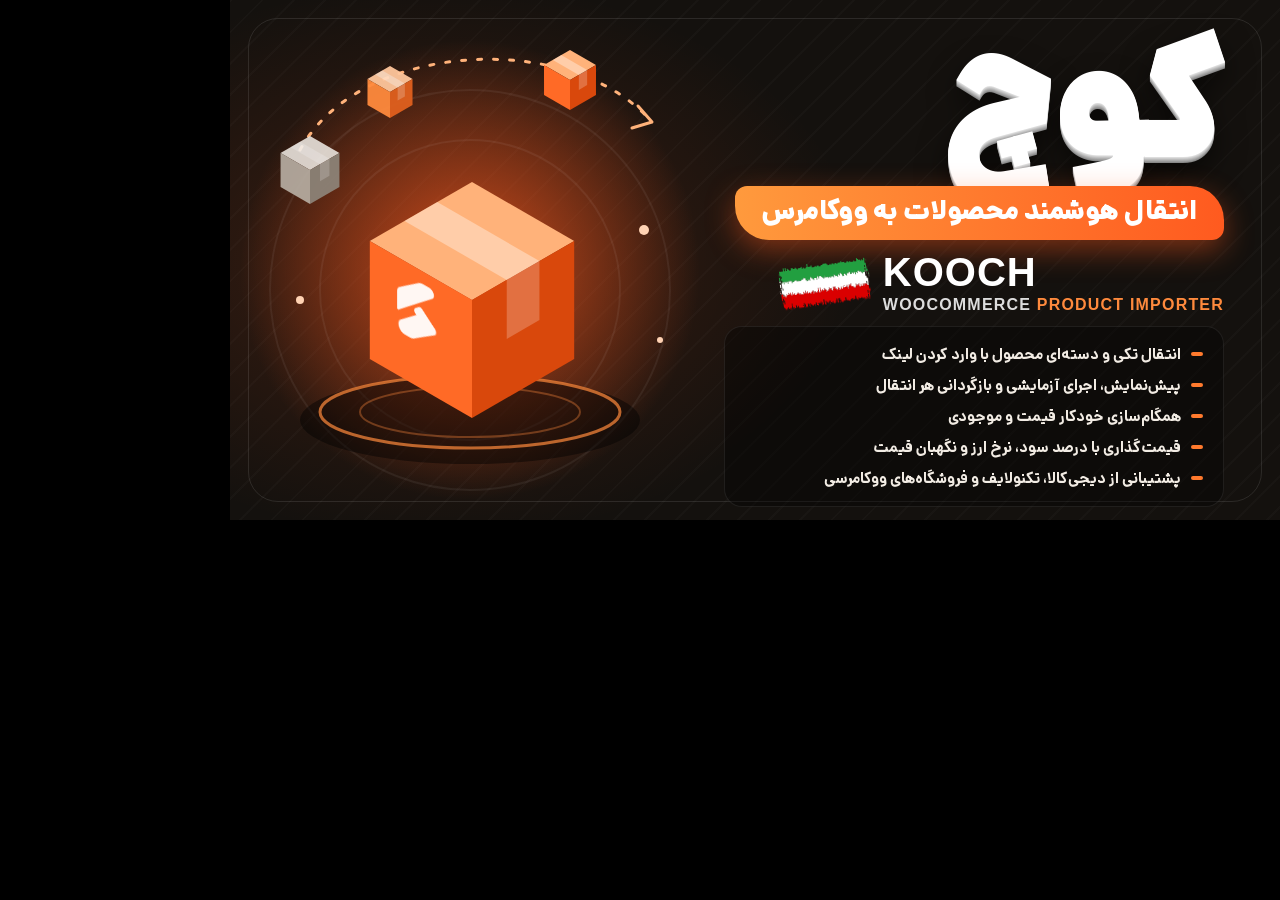
==== kooch-showcase/cover.html @ 6b42972b "Kooch cover and square thumbnail rebuilt to RTL marketplace sample layout Co-Authored-By: Claude Opu" ====
<!doctype html><html lang="fa" dir="rtl"><head><meta charset="utf-8"><title>کوچ | کاور</title><style>
@font-face{font-family:Dana;src:url(DanaVF.ttf);font-weight:100 1000}
*{box-sizing:border-box;margin:0;padding:0}
body{background:#000;font-family:Dana,Tahoma,sans-serif}
.c{width:1050px;height:520px;position:relative;overflow:hidden;background:
 radial-gradient(600px 400px at 20% 50%,rgba(255,90,31,.18),transparent 70%),
 repeating-linear-gradient(135deg,rgba(255,255,255,.018) 0 2px,transparent 2px 22px),#14110e}
.frame{position:absolute;inset:18px;border:1.5px solid rgba(255,255,255,.10);border-radius:30px}
.vec{position:absolute;left:10px;top:0;width:480px;height:520px}
.r{position:absolute;right:56px;top:36px;width:500px;text-align:right}
h1{font-size:150px;font-weight:950;line-height:1.05;color:#fff;letter-spacing:-3px;text-shadow:0 1px 0 #ddd,0 2px 0 #ccc,0 3px 0 #bbb,0 4px 0 #aaa,0 5px 0 #999,0 6px 0 #888,0 16px 30px rgba(0,0,0,.6)}
.ban{display:inline-block;margin-top:-8px;background:linear-gradient(90deg,#ff9a3d,#ff5a1f);color:#fff;font-weight:900;font-size:27px;padding:6px 26px 9px;border-radius:12px 34px 12px 34px;box-shadow:0 10px 30px rgba(255,90,31,.45)}
.en{display:flex;align-items:center;justify-content:flex-end;gap:12px;margin-top:12px;direction:ltr}
.en .t{text-align:left}
.en b{display:block;font-family:Arial Black,Arial,sans-serif;font-size:40px;font-weight:900;color:#fff;letter-spacing:1px;line-height:1}
.en small{display:block;font-family:Arial,sans-serif;font-size:16px;font-weight:700;color:#ddd;letter-spacing:1.2px;margin-top:4px}
.en small em{font-style:normal;color:#ff8a3d}
.flag{width:96px;height:56px}
ul{list-style:none;margin-top:12px;background:rgba(0,0,0,.35);border:1px solid rgba(255,255,255,.08);border-radius:18px;padding:12px 20px}
li{color:#f2ece4;font-size:15.5px;font-weight:700;line-height:2;display:flex;align-items:center;gap:10px}
li::before{content:"";width:12px;height:4px;border-radius:2px;background:#ff7a2d;flex:none}
</style></head><body><div class="c"><div class="frame"></div><svg class="vec" viewBox="0 0 480 520" xmlns="http://www.w3.org/2000/svg">
<defs><radialGradient id="gl"><stop offset="0" stop-color="#ff5a1f" stop-opacity=".75"/><stop offset="1" stop-color="#ff5a1f" stop-opacity="0"/></radialGradient></defs>
<circle cx="230" cy="270" r="230" fill="url(#gl)"/>
<circle cx="230" cy="290" r="200" fill="none" stroke="#fff" stroke-opacity=".06" stroke-width="2"/>
<circle cx="230" cy="290" r="150" fill="none" stroke="#fff" stroke-opacity=".06" stroke-width="2"/>
<ellipse cx="230" cy="420" rx="170" ry="44" fill="#000" fill-opacity=".45"/>
<ellipse cx="230" cy="412" rx="150" ry="36" fill="none" stroke="#ff8a3d" stroke-opacity=".7" stroke-width="3"/>
<ellipse cx="230" cy="412" rx="110" ry="25" fill="none" stroke="#ff8a3d" stroke-opacity=".35" stroke-width="2"/>
<path d="M60 150 C 120 40, 330 30, 410 120" fill="none" stroke="#ffb27a" stroke-width="3" stroke-dasharray="4 12" stroke-linecap="round"/>
<path d="M398 106 l14 16 l-20 6" fill="none" stroke="#ffb27a" stroke-width="3" stroke-linecap="round" stroke-linejoin="round"/>
<g opacity="0.9"><polygon points="70,136 99.444,153.0 70,170 40.556,153.0" fill="#e9e3dc"/><polygon points="40.556,153.0 70,170 70,204 40.556,187.0" fill="#b9b0a5"/><polygon points="70,170 99.444,153.0 99.444,187.0 70,204" fill="#8f877c"/><polygon points="50.566959999999995,147.22 80.01096,164.22 89.43303999999999,158.78 59.98904,141.78" fill="#fff" fill-opacity=".35"/><polygon points="80.01096,164.22 89.43303999999999,158.78 89.43303999999999,175.78 80.01096,181.22" fill="#fff" fill-opacity=".22"/></g>
<g opacity="0.95"><polygon points="150,66 172.516,79.0 150,92 127.48400000000001,79.0" fill="#ffc69c"/><polygon points="127.48400000000001,79.0 150,92 150,118 127.48400000000001,105.0" fill="#ff8a3d"/><polygon points="150,92 172.516,79.0 172.516,105.0 150,118" fill="#e0601e"/><polygon points="135.13943999999998,74.58 157.65544,87.58 164.86056000000002,83.42 142.34456,70.42" fill="#fff" fill-opacity=".35"/><polygon points="157.65544,87.58 164.86056000000002,83.42 164.86056000000002,96.42 157.65544,100.58" fill="#fff" fill-opacity=".22"/></g>
<g opacity="1"><polygon points="330,50 355.98,65.0 330,80 304.02,65.0" fill="#ffb27a"/><polygon points="304.02,65.0 330,80 330,110 304.02,95.0" fill="#ff6a26"/><polygon points="330,80 355.98,65.0 355.98,95.0 330,110" fill="#d9480c"/><polygon points="312.8532,59.9 338.83320000000003,74.9 347.1468,70.1 321.16679999999997,55.1" fill="#fff" fill-opacity=".35"/><polygon points="338.83320000000003,74.9 347.1468,70.1 347.1468,85.1 338.83320000000003,89.9" fill="#fff" fill-opacity=".22"/></g>
<g opacity="1"><polygon points="232,182 334.188,241.0 232,300 129.812,241.0" fill="#ffb27a"/><polygon points="129.812,241.0 232,300 232,418 129.812,359.0" fill="#ff6a26"/><polygon points="232,300 334.188,241.0 334.188,359.0 232,418" fill="#d9480c"/><polygon points="164.55592000000001,220.94 266.74392,279.94 299.44408,261.06 197.25608,202.06" fill="#fff" fill-opacity=".35"/><polygon points="266.74392,279.94 299.44408,261.06 299.44408,320.06 266.74392,338.94" fill="#fff" fill-opacity=".22"/><image href="kooch-icon.png" width="63.35656" height="63.35656" transform="matrix(0.866,0.5,0,1,149.22771999999998,263.42)" style="filter:brightness(0) invert(1)" opacity=".95"/></g>
<circle cx="404" cy="230" r="5" fill="#ffd2b3"/><circle cx="60" cy="300" r="4" fill="#ffd2b3"/><circle cx="420" cy="340" r="3" fill="#ffd2b3"/>
</svg>
<div class="r"><h1>کوچ</h1><div class="ban">انتقال هوشمند محصولات به ووکامرس</div>
<div class="en"><svg class="flag" viewBox="0 0 120 70"><defs><filter id="r"><feTurbulence baseFrequency=".9 .08" numOctaves="2" seed="3"/><feDisplacementMap in="SourceGraphic" scale="9"/></filter></defs>
<g filter="url(#r)" transform="rotate(-8 60 35)"><rect x="6" y="10" width="108" height="16" fill="#239f40"/><rect x="6" y="26" width="108" height="16" fill="#fff"/><rect x="6" y="42" width="108" height="16" fill="#da0000"/></g>
</svg><div class="t"><b>KOOCH</b><small>WOOCOMMERCE <em>PRODUCT IMPORTER</em></small></div></div>
<ul><li>انتقال تکی و دسته‌ای محصول با وارد کردن لینک</li><li>پیش‌نمایش، اجرای آزمایشی و بازگردانی هر انتقال</li><li>همگام‌سازی خودکار قیمت و موجودی</li><li>قیمت‌گذاری با درصد سود، نرخ ارز و نگهبان قیمت</li><li>پشتیبانی از دیجی‌کالا، تکنولایف و فروشگاه‌های ووکامرسی</li></ul></div></div></body></html>
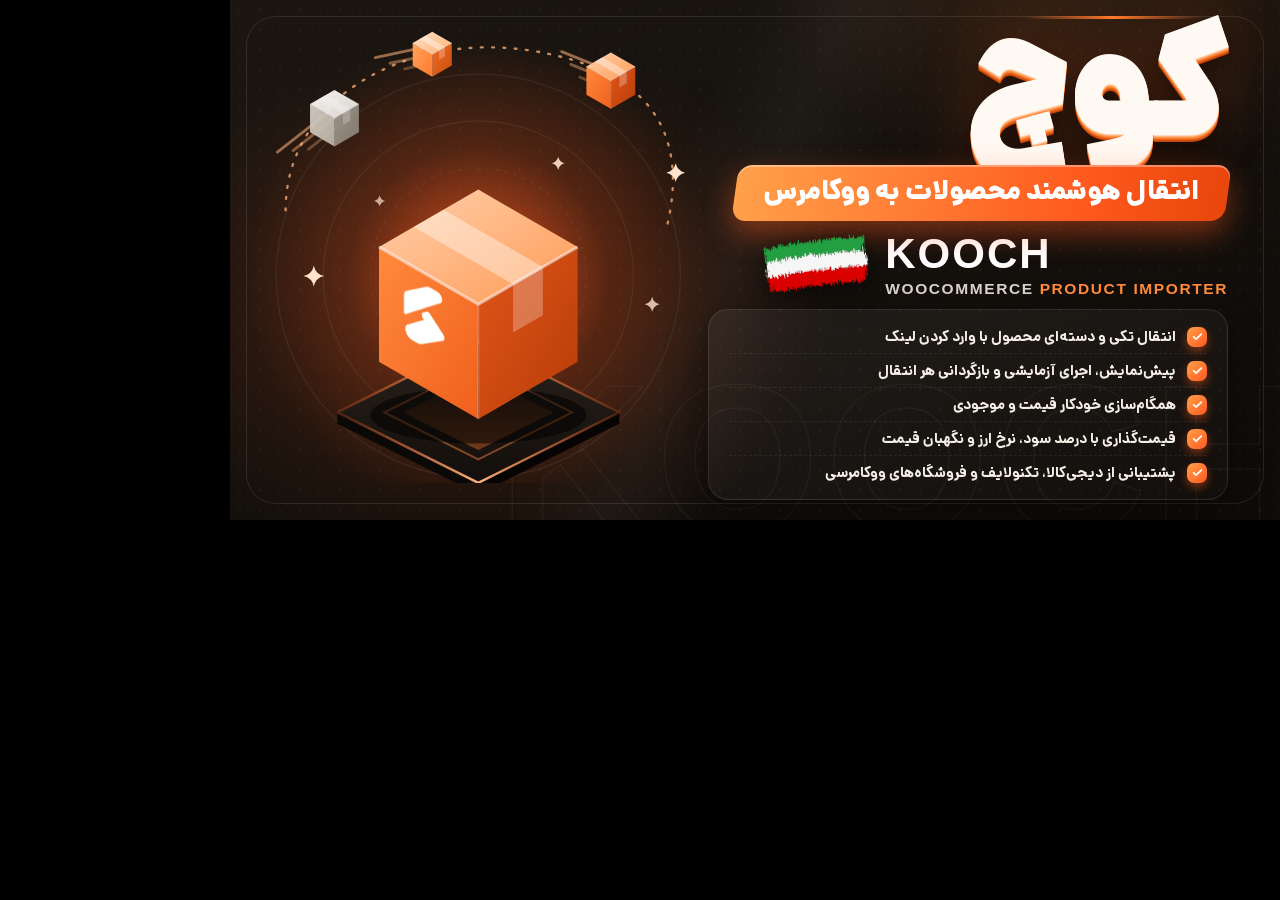
==== commit 01440235: "Kooch cover: richer vector scene, 3D title, refined banner, flag and feature list Co-Authored-By: Cl" ====
--- a/kooch-showcase/cover.html
+++ b/kooch-showcase/cover.html
@@ -3,40 +3,58 @@
 *{box-sizing:border-box;margin:0;padding:0}
 body{background:#000;font-family:Dana,Tahoma,sans-serif}
 .c{width:1050px;height:520px;position:relative;overflow:hidden;background:
- radial-gradient(600px 400px at 20% 50%,rgba(255,90,31,.18),transparent 70%),
- repeating-linear-gradient(135deg,rgba(255,255,255,.018) 0 2px,transparent 2px 22px),#14110e}
-.frame{position:absolute;inset:18px;border:1.5px solid rgba(255,255,255,.10);border-radius:30px}
-.vec{position:absolute;left:10px;top:0;width:480px;height:520px}
-.r{position:absolute;right:56px;top:36px;width:500px;text-align:right}
-h1{font-size:150px;font-weight:950;line-height:1.05;color:#fff;letter-spacing:-3px;text-shadow:0 1px 0 #ddd,0 2px 0 #ccc,0 3px 0 #bbb,0 4px 0 #aaa,0 5px 0 #999,0 6px 0 #888,0 16px 30px rgba(0,0,0,.6)}
-.ban{display:inline-block;margin-top:-8px;background:linear-gradient(90deg,#ff9a3d,#ff5a1f);color:#fff;font-weight:900;font-size:27px;padding:6px 26px 9px;border-radius:12px 34px 12px 34px;box-shadow:0 10px 30px rgba(255,90,31,.45)}
-.en{display:flex;align-items:center;justify-content:flex-end;gap:12px;margin-top:12px;direction:ltr}
+ radial-gradient(520px 380px at 23% 58%,rgba(255,90,31,.20),transparent 70%),
+ radial-gradient(420px 260px at 80% 0,rgba(255,138,61,.12),transparent 70%),
+ linear-gradient(115deg,transparent 40%,rgba(255,255,255,.035) 48%,transparent 56%),
+ radial-gradient(rgba(255,255,255,.05) 1px,transparent 1.3px) 0 0/20px 20px,
+ linear-gradient(160deg,#1b1611,#0e0b08)}
+.wm{position:absolute;right:-30px;bottom:-60px;font-family:Arial Black,Arial,sans-serif;font-size:210px;font-weight:900;color:transparent;-webkit-text-stroke:1.5px rgba(255,255,255,.045);letter-spacing:6px}
+.frame{position:absolute;inset:16px;border:1.5px solid rgba(255,255,255,.10);border-radius:30px}
+.frame::before{content:"";position:absolute;right:60px;top:-1.5px;width:180px;height:3px;border-radius:3px;background:linear-gradient(90deg,transparent,#ff7a2d,transparent)}
+.vec{position:absolute;left:18px;top:-6px;width:470px;height:489px}
+.r{position:absolute;right:52px;top:22px;width:520px;text-align:right}
+h1{font-size:140px;font-weight:950;line-height:1.05;color:#fff9f3;letter-spacing:-3px;text-shadow:0 1px 0 #ffd9bf,0 2px 0 #ffb27a,0 3px 0 #ff9548,0 4px 0 #f97a30,0 5px 0 #e8621c,0 6px 0 #d4500f,0 7px 0 #bd440a,0 18px 34px rgba(0,0,0,.65),0 0 60px rgba(255,90,31,.25)}
+.ban{position:relative;display:inline-block;margin-top:-4px;background:linear-gradient(90deg,#ffa04a,#ff5a1f 70%,#e8460c);color:#fff;font-weight:900;font-size:27px;padding:7px 28px 10px;border-radius:14px;transform:skewX(-8deg);box-shadow:0 12px 30px rgba(255,90,31,.45),inset 0 2px 0 rgba(255,255,255,.35)}
+.ban span{display:inline-block;transform:skewX(8deg)}
+.en{display:flex;align-items:center;justify-content:flex-end;gap:10px;margin-top:10px;direction:ltr}
 .en .t{text-align:left}
-.en b{display:block;font-family:Arial Black,Arial,sans-serif;font-size:40px;font-weight:900;color:#fff;letter-spacing:1px;line-height:1}
-.en small{display:block;font-family:Arial,sans-serif;font-size:16px;font-weight:700;color:#ddd;letter-spacing:1.2px;margin-top:4px}
+.en b{display:block;font-family:Arial Black,Arial,sans-serif;font-size:42px;font-weight:900;color:#fff;letter-spacing:2px;line-height:1}
+.en small{display:block;font-family:Arial,sans-serif;font-size:15.5px;font-weight:700;color:#d9d2c9;letter-spacing:1.6px;margin-top:5px}
 .en small em{font-style:normal;color:#ff8a3d}
-.flag{width:96px;height:56px}
-ul{list-style:none;margin-top:12px;background:rgba(0,0,0,.35);border:1px solid rgba(255,255,255,.08);border-radius:18px;padding:12px 20px}
-li{color:#f2ece4;font-size:15.5px;font-weight:700;line-height:2;display:flex;align-items:center;gap:10px}
-li::before{content:"";width:12px;height:4px;border-radius:2px;background:#ff7a2d;flex:none}
-</style></head><body><div class="c"><div class="frame"></div><svg class="vec" viewBox="0 0 480 520" xmlns="http://www.w3.org/2000/svg">
-<defs><radialGradient id="gl"><stop offset="0" stop-color="#ff5a1f" stop-opacity=".75"/><stop offset="1" stop-color="#ff5a1f" stop-opacity="0"/></radialGradient></defs>
-<circle cx="230" cy="270" r="230" fill="url(#gl)"/>
-<circle cx="230" cy="290" r="200" fill="none" stroke="#fff" stroke-opacity=".06" stroke-width="2"/>
-<circle cx="230" cy="290" r="150" fill="none" stroke="#fff" stroke-opacity=".06" stroke-width="2"/>
-<ellipse cx="230" cy="420" rx="170" ry="44" fill="#000" fill-opacity=".45"/>
-<ellipse cx="230" cy="412" rx="150" ry="36" fill="none" stroke="#ff8a3d" stroke-opacity=".7" stroke-width="3"/>
-<ellipse cx="230" cy="412" rx="110" ry="25" fill="none" stroke="#ff8a3d" stroke-opacity=".35" stroke-width="2"/>
-<path d="M60 150 C 120 40, 330 30, 410 120" fill="none" stroke="#ffb27a" stroke-width="3" stroke-dasharray="4 12" stroke-linecap="round"/>
-<path d="M398 106 l14 16 l-20 6" fill="none" stroke="#ffb27a" stroke-width="3" stroke-linecap="round" stroke-linejoin="round"/>
-<g opacity="0.9"><polygon points="70,136 99.444,153.0 70,170 40.556,153.0" fill="#e9e3dc"/><polygon points="40.556,153.0 70,170 70,204 40.556,187.0" fill="#b9b0a5"/><polygon points="70,170 99.444,153.0 99.444,187.0 70,204" fill="#8f877c"/><polygon points="50.566959999999995,147.22 80.01096,164.22 89.43303999999999,158.78 59.98904,141.78" fill="#fff" fill-opacity=".35"/><polygon points="80.01096,164.22 89.43303999999999,158.78 89.43303999999999,175.78 80.01096,181.22" fill="#fff" fill-opacity=".22"/></g>
-<g opacity="0.95"><polygon points="150,66 172.516,79.0 150,92 127.48400000000001,79.0" fill="#ffc69c"/><polygon points="127.48400000000001,79.0 150,92 150,118 127.48400000000001,105.0" fill="#ff8a3d"/><polygon points="150,92 172.516,79.0 172.516,105.0 150,118" fill="#e0601e"/><polygon points="135.13943999999998,74.58 157.65544,87.58 164.86056000000002,83.42 142.34456,70.42" fill="#fff" fill-opacity=".35"/><polygon points="157.65544,87.58 164.86056000000002,83.42 164.86056000000002,96.42 157.65544,100.58" fill="#fff" fill-opacity=".22"/></g>
-<g opacity="1"><polygon points="330,50 355.98,65.0 330,80 304.02,65.0" fill="#ffb27a"/><polygon points="304.02,65.0 330,80 330,110 304.02,95.0" fill="#ff6a26"/><polygon points="330,80 355.98,65.0 355.98,95.0 330,110" fill="#d9480c"/><polygon points="312.8532,59.9 338.83320000000003,74.9 347.1468,70.1 321.16679999999997,55.1" fill="#fff" fill-opacity=".35"/><polygon points="338.83320000000003,74.9 347.1468,70.1 347.1468,85.1 338.83320000000003,89.9" fill="#fff" fill-opacity=".22"/></g>
-<g opacity="1"><polygon points="232,182 334.188,241.0 232,300 129.812,241.0" fill="#ffb27a"/><polygon points="129.812,241.0 232,300 232,418 129.812,359.0" fill="#ff6a26"/><polygon points="232,300 334.188,241.0 334.188,359.0 232,418" fill="#d9480c"/><polygon points="164.55592000000001,220.94 266.74392,279.94 299.44408,261.06 197.25608,202.06" fill="#fff" fill-opacity=".35"/><polygon points="266.74392,279.94 299.44408,261.06 299.44408,320.06 266.74392,338.94" fill="#fff" fill-opacity=".22"/><image href="kooch-icon.png" width="63.35656" height="63.35656" transform="matrix(0.866,0.5,0,1,149.22771999999998,263.42)" style="filter:brightness(0) invert(1)" opacity=".95"/></g>
-<circle cx="404" cy="230" r="5" fill="#ffd2b3"/><circle cx="60" cy="300" r="4" fill="#ffd2b3"/><circle cx="420" cy="340" r="3" fill="#ffd2b3"/>
+.flag{width:118px;height:68px;filter:drop-shadow(0 6px 10px rgba(0,0,0,.5))}
+ul{list-style:none;margin-top:10px;background:linear-gradient(160deg,rgba(255,255,255,.06),rgba(255,255,255,.015));border:1px solid rgba(255,255,255,.10);border-radius:20px;padding:10px 20px;box-shadow:0 16px 40px rgba(0,0,0,.35)}
+li{color:#f4eee6;font-size:15px;font-weight:700;line-height:1;display:flex;align-items:center;gap:11px;padding:6.5px 0;border-bottom:1px dashed rgba(255,255,255,.07)}
+li:last-child{border:0}
+li i{width:20px;height:20px;border-radius:7px;background:linear-gradient(135deg,#ffa04a,#ff5a1f);display:grid;place-items:center;flex:none;box-shadow:0 4px 10px rgba(255,90,31,.45)}
+li i svg{width:13px;height:13px}
+</style></head><body><div class="c"><div class="wm">KOOCH</div><div class="frame"></div><svg class="vec" viewBox="0 0 500 520" xmlns="http://www.w3.org/2000/svg">
+<defs>
+<filter id="white"><feFlood flood-color="#fff"/><feComposite in2="SourceAlpha" operator="in"/></filter>
+<radialGradient id="gl"><stop offset="0" stop-color="#ff5a1f" stop-opacity=".8"/><stop offset=".55" stop-color="#ff5a1f" stop-opacity=".18"/><stop offset="1" stop-color="#ff5a1f" stop-opacity="0"/></radialGradient>
+<linearGradient id="plat" x1="0" y1="0" x2="0" y2="1"><stop offset="0" stop-color="#2a221b"/><stop offset="1" stop-color="#120e0b"/></linearGradient>
+<linearGradient id="edge" x1="0" y1="0" x2="1" y2="0"><stop offset="0" stop-color="#ff5a1f" stop-opacity=".2"/><stop offset=".5" stop-color="#ffb27a"/><stop offset="1" stop-color="#ff5a1f" stop-opacity=".2"/></linearGradient>
+<linearGradient id="beam" x1="0" y1="1" x2="0" y2="0"><stop offset="0" stop-color="#ff7a2d" stop-opacity=".55"/><stop offset="1" stop-color="#ff7a2d" stop-opacity="0"/></linearGradient>
+</defs>
+<circle cx="245" cy="300" r="250" fill="url(#gl)"/>
+<g fill="none" stroke="#fff" stroke-opacity=".06" stroke-width="1.5"><circle cx="245" cy="300" r="215"/><circle cx="245" cy="300" r="165"/><circle cx="245" cy="300" r="115" stroke-dasharray="3 7"/></g>
+<!-- platform -->
+<polygon points="245,370 395,445 245,520 95,445" fill="url(#plat)"/>
+<polygon points="95,445 245,520 245,532 95,457" fill="#0b0907"/><polygon points="245,520 395,445 395,457 245,532" fill="#070504"/>
+<polyline points="95,445 245,370 395,445 245,520 95,445" fill="none" stroke="url(#edge)" stroke-width="2.5"/>
+<polygon points="245,395 345,445 245,495 145,445" fill="none" stroke="#ff8a3d" stroke-opacity=".45" stroke-width="2"/>
+<polygon points="165,445 245,405 325,445 245,485" fill="url(#beam)" opacity=".7"/>
+<!-- route -->
+<path d="M40 230 C 40 110, 170 40, 300 60 S 470 150, 445 250" fill="none" stroke="#ffb27a" stroke-opacity=".75" stroke-width="2.5" stroke-dasharray="2 10" stroke-linecap="round"/>
+<line x1="92" y1="123" x2="22" y2="123" stroke="#ffb27a" stroke-opacity="0.55" stroke-width="3" stroke-linecap="round" transform="rotate(-38 92 132)"/><line x1="92" y1="132" x2="36" y2="132" stroke="#ffb27a" stroke-opacity="0.43000000000000005" stroke-width="3" stroke-linecap="round" transform="rotate(-38 92 132)"/><line x1="92" y1="141" x2="50" y2="141" stroke="#ffb27a" stroke-opacity="0.31000000000000005" stroke-width="3" stroke-linecap="round" transform="rotate(-38 92 132)"/><defs><linearGradient id="t1" x1="0" y1="0" x2="1" y2="1"><stop offset="0" stop-color="#ffffff"/><stop offset="1" stop-color="#e2ddd6"/></linearGradient><linearGradient id="l1" x1="0" y1="0" x2="1" y2="1"><stop offset="0" stop-color="#d6cfc6"/><stop offset="1" stop-color="#b9b0a5"/></linearGradient><linearGradient id="r1" x1="0" y1="0" x2="1" y2="1"><stop offset="0" stop-color="#a39a8e"/><stop offset="1" stop-color="#857c71"/></linearGradient></defs><g opacity="0.95"><polygon points="92,102 117.98,117.0 92,132 66.02,117.0" fill="url(#t1)"/><polygon points="66.02,117.0 92,132 92,162 66.02,147.0" fill="url(#l1)"/><polygon points="92,132 117.98,117.0 117.98,147.0 92,162" fill="url(#r1)"/><polyline points="66.02,117.0 92,132 117.98,117.0" fill="none" stroke="#fff" stroke-opacity=".55" stroke-width="1"/><line x1="92" y1="132" x2="92" y2="162" stroke="#fff" stroke-opacity=".18" stroke-width="1"/><polygon points="75.113,111.75 101.09299999999999,126.75 108.887,122.25 82.90700000000001,107.25" fill="#fff" fill-opacity=".38"/><polygon points="101.09299999999999,126.75 108.887,122.25 108.887,134.85 101.09299999999999,139.35" fill="#fff" fill-opacity=".25"/></g>
+<line x1="196" y1="55" x2="136" y2="55" stroke="#ffb27a" stroke-opacity="0.55" stroke-width="3" stroke-linecap="round" transform="rotate(-12 196 64)"/><line x1="196" y1="64" x2="150" y2="64" stroke="#ffb27a" stroke-opacity="0.43000000000000005" stroke-width="3" stroke-linecap="round" transform="rotate(-12 196 64)"/><line x1="196" y1="73" x2="164" y2="73" stroke="#ffb27a" stroke-opacity="0.31000000000000005" stroke-width="3" stroke-linecap="round" transform="rotate(-12 196 64)"/><defs><linearGradient id="t2" x1="0" y1="0" x2="1" y2="1"><stop offset="0" stop-color="#ffe0c2"/><stop offset="1" stop-color="#ffb47a"/></linearGradient><linearGradient id="l2" x1="0" y1="0" x2="1" y2="1"><stop offset="0" stop-color="#ffa35a"/><stop offset="1" stop-color="#ff7a2d"/></linearGradient><linearGradient id="r2" x1="0" y1="0" x2="1" y2="1"><stop offset="0" stop-color="#f06a22"/><stop offset="1" stop-color="#c9500f"/></linearGradient></defs><g opacity="1"><polygon points="196,40 216.784,52.0 196,64 175.216,52.0" fill="url(#t2)"/><polygon points="175.216,52.0 196,64 196,88 175.216,76.0" fill="url(#l2)"/><polygon points="196,64 216.784,52.0 216.784,76.0 196,88" fill="url(#r2)"/><polyline points="175.216,52.0 196,64 216.784,52.0" fill="none" stroke="#fff" stroke-opacity=".55" stroke-width="1"/><line x1="196" y1="64" x2="196" y2="88" stroke="#fff" stroke-opacity=".18" stroke-width="1"/><polygon points="182.4904,47.8 203.27439999999999,59.8 209.5096,56.2 188.72560000000001,44.2" fill="#fff" fill-opacity=".38"/><polygon points="203.27439999999999,59.8 209.5096,56.2 209.5096,66.28 203.27439999999999,69.88" fill="#fff" fill-opacity=".25"/></g>
+<line x1="386" y1="83" x2="326" y2="83" stroke="#ffb27a" stroke-opacity="0.55" stroke-width="3" stroke-linecap="round" transform="rotate(22 386 92)"/><line x1="386" y1="92" x2="340" y2="92" stroke="#ffb27a" stroke-opacity="0.43000000000000005" stroke-width="3" stroke-linecap="round" transform="rotate(22 386 92)"/><line x1="386" y1="101" x2="354" y2="101" stroke="#ffb27a" stroke-opacity="0.31000000000000005" stroke-width="3" stroke-linecap="round" transform="rotate(22 386 92)"/><defs><linearGradient id="t3" x1="0" y1="0" x2="1" y2="1"><stop offset="0" stop-color="#ffd1ad"/><stop offset="1" stop-color="#ff9a55"/></linearGradient><linearGradient id="l3" x1="0" y1="0" x2="1" y2="1"><stop offset="0" stop-color="#ff8a3d"/><stop offset="1" stop-color="#f0601c"/></linearGradient><linearGradient id="r3" x1="0" y1="0" x2="1" y2="1"><stop offset="0" stop-color="#e0561a"/><stop offset="1" stop-color="#b83c08"/></linearGradient></defs><g opacity="1"><polygon points="386,62 411.98,77.0 386,92 360.02,77.0" fill="url(#t3)"/><polygon points="360.02,77.0 386,92 386,122 360.02,107.0" fill="url(#l3)"/><polygon points="386,92 411.98,77.0 411.98,107.0 386,122" fill="url(#r3)"/><polyline points="360.02,77.0 386,92 411.98,77.0" fill="none" stroke="#fff" stroke-opacity=".55" stroke-width="1"/><line x1="386" y1="92" x2="386" y2="122" stroke="#fff" stroke-opacity=".18" stroke-width="1"/><polygon points="369.113,71.75 395.093,86.75 402.887,82.25 376.907,67.25" fill="#fff" fill-opacity=".38"/><polygon points="395.093,86.75 402.887,82.25 402.887,94.85 395.093,99.35" fill="#fff" fill-opacity=".25"/></g>
+<!-- main box shadow -->
+<ellipse cx="245" cy="448" rx="115" ry="30" fill="#000" fill-opacity=".55"/>
+<defs><linearGradient id="t4" x1="0" y1="0" x2="1" y2="1"><stop offset="0" stop-color="#ffd1ad"/><stop offset="1" stop-color="#ff9a55"/></linearGradient><linearGradient id="l4" x1="0" y1="0" x2="1" y2="1"><stop offset="0" stop-color="#ff8a3d"/><stop offset="1" stop-color="#f0601c"/></linearGradient><linearGradient id="r4" x1="0" y1="0" x2="1" y2="1"><stop offset="0" stop-color="#e0561a"/><stop offset="1" stop-color="#b83c08"/></linearGradient></defs><g opacity="1"><polygon points="245,208 350.652,269.0 245,330 139.348,269.0" fill="url(#t4)"/><polygon points="139.348,269.0 245,330 245,452 139.348,391.0" fill="url(#l4)"/><polygon points="245,330 350.652,269.0 350.652,391.0 245,452" fill="url(#r4)"/><polyline points="139.348,269.0 245,330 350.652,269.0" fill="none" stroke="#fff" stroke-opacity=".55" stroke-width="3.05"/><line x1="245" y1="330" x2="245" y2="452" stroke="#fff" stroke-opacity=".18" stroke-width="2.44"/><polygon points="176.3262,247.65 281.9782,308.65 313.6738,290.35 208.0218,229.35" fill="#fff" fill-opacity=".38"/><polygon points="281.9782,308.65 313.6738,290.35 313.6738,341.59000000000003 281.9782,359.89" fill="#fff" fill-opacity=".25"/><g transform="matrix(0.866,0.5,0,1,157.30884,289.74)"><image href="kooch-icon.png" width="69.73032" height="69.73032" filter="url(#white)"/></g></g>
+<path d="M70 289 Q71.98 298.02 81 300 Q71.98 301.98 70 311 Q68.02 301.98 59 300 Q68.02 298.02 70 289Z" fill="#ffe3cc" opacity="1"/><path d="M430 322 Q431.44 328.56 438 330 Q431.44 331.44 430 338 Q428.56 331.44 422 330 Q428.56 328.56 430 322Z" fill="#ffe3cc" opacity="0.8"/><path d="M330 173 Q331.26 178.74 337 180 Q331.26 181.26 330 187 Q328.74 181.26 323 180 Q328.74 178.74 330 173Z" fill="#ffe3cc" opacity="0.9"/><path d="M140 214 Q141.08 218.92 146 220 Q141.08 221.08 140 226 Q138.92 221.08 134 220 Q138.92 218.92 140 214Z" fill="#ffe3cc" opacity="0.7"/><path d="M455 180 Q456.8 188.2 465 190 Q456.8 191.8 455 200 Q453.2 191.8 445 190 Q453.2 188.2 455 180Z" fill="#ffe3cc" opacity="1"/>
 </svg>
-<div class="r"><h1>کوچ</h1><div class="ban">انتقال هوشمند محصولات به ووکامرس</div>
-<div class="en"><svg class="flag" viewBox="0 0 120 70"><defs><filter id="r"><feTurbulence baseFrequency=".9 .08" numOctaves="2" seed="3"/><feDisplacementMap in="SourceGraphic" scale="9"/></filter></defs>
-<g filter="url(#r)" transform="rotate(-8 60 35)"><rect x="6" y="10" width="108" height="16" fill="#239f40"/><rect x="6" y="26" width="108" height="16" fill="#fff"/><rect x="6" y="42" width="108" height="16" fill="#da0000"/></g>
-</svg><div class="t"><b>KOOCH</b><small>WOOCOMMERCE <em>PRODUCT IMPORTER</em></small></div></div>
-<ul><li>انتقال تکی و دسته‌ای محصول با وارد کردن لینک</li><li>پیش‌نمایش، اجرای آزمایشی و بازگردانی هر انتقال</li><li>همگام‌سازی خودکار قیمت و موجودی</li><li>قیمت‌گذاری با درصد سود، نرخ ارز و نگهبان قیمت</li><li>پشتیبانی از دیجی‌کالا، تکنولایف و فروشگاه‌های ووکامرسی</li></ul></div></div></body></html>+<div class="r"><h1>کوچ</h1><div class="ban"><span>انتقال هوشمند محصولات به ووکامرس</span></div>
+<div class="en"><svg class="flag" viewBox="0 0 140 80"><defs>
+<filter id="br" x="-10%" y="-20%" width="120%" height="140%"><feTurbulence type="fractalNoise" baseFrequency="1.2 .06" numOctaves="3" seed="7" result="n"/><feDisplacementMap in="SourceGraphic" in2="n" scale="12" xChannelSelector="R" yChannelSelector="G"/></filter></defs>
+<g filter="url(#br)" transform="rotate(-7 70 40)"><path d="M10 14 Q70 8 130 14 L128 30 Q70 26 12 30Z" fill="#239f40"/><path d="M12 30 Q70 26 128 30 L130 48 Q70 44 10 48Z" fill="#f6f6f6"/><path d="M10 48 Q70 44 130 48 L126 66 Q70 62 14 66Z" fill="#da0000"/></g></svg><div class="t"><b>KOOCH</b><small>WOOCOMMERCE <em>PRODUCT IMPORTER</em></small></div></div>
+<ul><li><i><svg viewBox="0 0 24 24"><path d="M5 12.5l4.5 4.5L19 7.5" fill="none" stroke="#fff" stroke-width="3.2" stroke-linecap="round" stroke-linejoin="round"/></svg></i>انتقال تکی و دسته‌ای محصول با وارد کردن لینک</li><li><i><svg viewBox="0 0 24 24"><path d="M5 12.5l4.5 4.5L19 7.5" fill="none" stroke="#fff" stroke-width="3.2" stroke-linecap="round" stroke-linejoin="round"/></svg></i>پیش‌نمایش، اجرای آزمایشی و بازگردانی هر انتقال</li><li><i><svg viewBox="0 0 24 24"><path d="M5 12.5l4.5 4.5L19 7.5" fill="none" stroke="#fff" stroke-width="3.2" stroke-linecap="round" stroke-linejoin="round"/></svg></i>همگام‌سازی خودکار قیمت و موجودی</li><li><i><svg viewBox="0 0 24 24"><path d="M5 12.5l4.5 4.5L19 7.5" fill="none" stroke="#fff" stroke-width="3.2" stroke-linecap="round" stroke-linejoin="round"/></svg></i>قیمت‌گذاری با درصد سود، نرخ ارز و نگهبان قیمت</li><li><i><svg viewBox="0 0 24 24"><path d="M5 12.5l4.5 4.5L19 7.5" fill="none" stroke="#fff" stroke-width="3.2" stroke-linecap="round" stroke-linejoin="round"/></svg></i>پشتیبانی از دیجی‌کالا، تکنولایف و فروشگاه‌های ووکامرسی</li></ul></div></div></body></html>
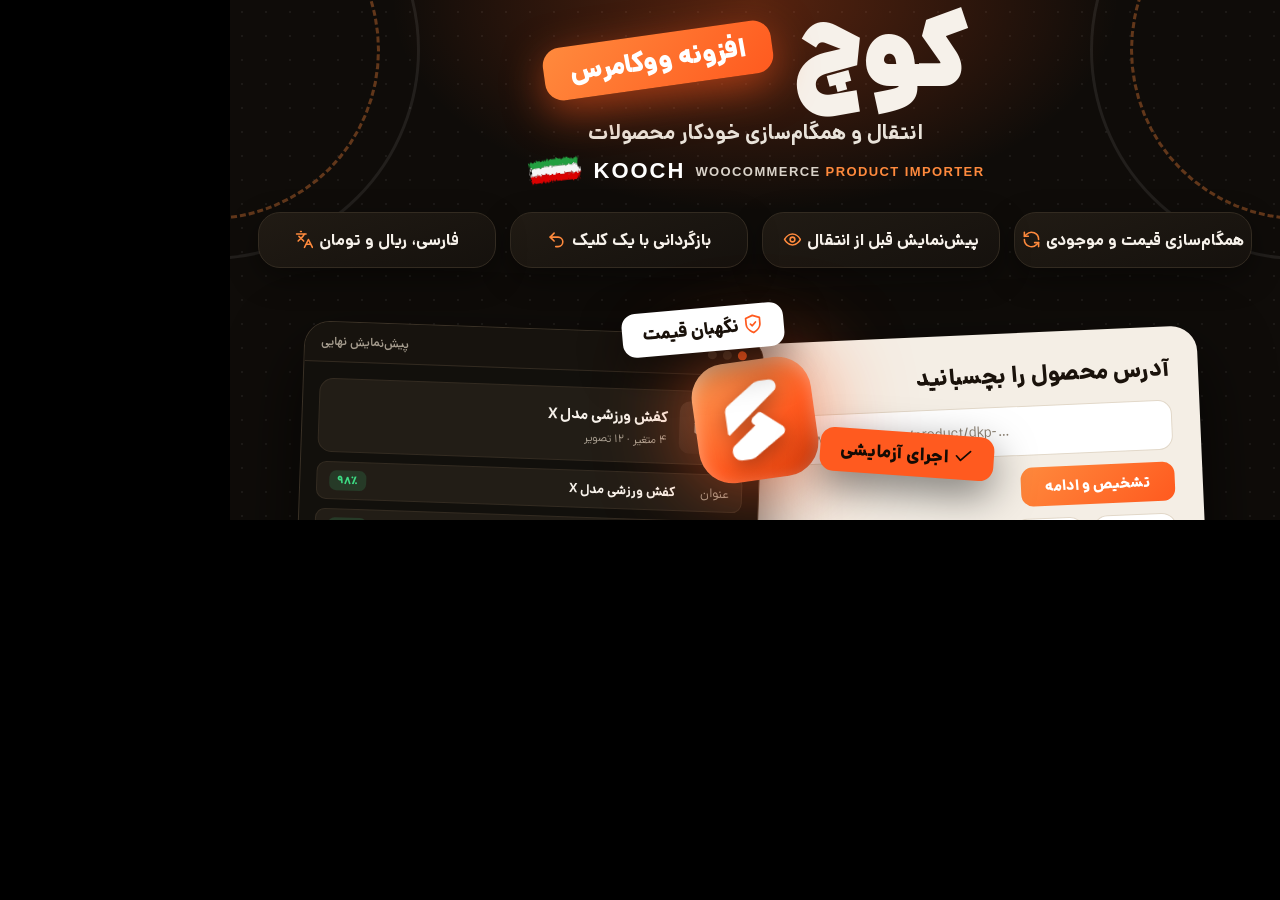
==== commit e13e8f48: "Kooch cover: restore preferred layout, add English name and Iranian flag per RTL standard Co-Authore" ====
--- a/kooch-showcase/cover.html
+++ b/kooch-showcase/cover.html
@@ -1,60 +1,80 @@
-<!doctype html><html lang="fa" dir="rtl"><head><meta charset="utf-8"><title>کوچ | کاور</title><style>
+<!doctype html><html lang="fa" dir="rtl"><head><meta charset="utf-8"><title>کوچ | کاور</title>
+<style>
 @font-face{font-family:Dana;src:url(DanaVF.ttf);font-weight:100 1000}
+:root{--o:#ff5a1f;--o2:#ff8a3d;--bg:#0f0c09;--card:#191510;--card2:#221d16;--line:#332b21;--tx:#f6f1ea;--mu:#a39a8c;--ok:#3ddc84}
 *{box-sizing:border-box;margin:0;padding:0}
-body{background:#000;font-family:Dana,Tahoma,sans-serif}
-.c{width:1050px;height:520px;position:relative;overflow:hidden;background:
- radial-gradient(520px 380px at 23% 58%,rgba(255,90,31,.20),transparent 70%),
- radial-gradient(420px 260px at 80% 0,rgba(255,138,61,.12),transparent 70%),
- linear-gradient(115deg,transparent 40%,rgba(255,255,255,.035) 48%,transparent 56%),
- radial-gradient(rgba(255,255,255,.05) 1px,transparent 1.3px) 0 0/20px 20px,
- linear-gradient(160deg,#1b1611,#0e0b08)}
-.wm{position:absolute;right:-30px;bottom:-60px;font-family:Arial Black,Arial,sans-serif;font-size:210px;font-weight:900;color:transparent;-webkit-text-stroke:1.5px rgba(255,255,255,.045);letter-spacing:6px}
-.frame{position:absolute;inset:16px;border:1.5px solid rgba(255,255,255,.10);border-radius:30px}
-.frame::before{content:"";position:absolute;right:60px;top:-1.5px;width:180px;height:3px;border-radius:3px;background:linear-gradient(90deg,transparent,#ff7a2d,transparent)}
-.vec{position:absolute;left:18px;top:-6px;width:470px;height:489px}
-.r{position:absolute;right:52px;top:22px;width:520px;text-align:right}
-h1{font-size:140px;font-weight:950;line-height:1.05;color:#fff9f3;letter-spacing:-3px;text-shadow:0 1px 0 #ffd9bf,0 2px 0 #ffb27a,0 3px 0 #ff9548,0 4px 0 #f97a30,0 5px 0 #e8621c,0 6px 0 #d4500f,0 7px 0 #bd440a,0 18px 34px rgba(0,0,0,.65),0 0 60px rgba(255,90,31,.25)}
-.ban{position:relative;display:inline-block;margin-top:-4px;background:linear-gradient(90deg,#ffa04a,#ff5a1f 70%,#e8460c);color:#fff;font-weight:900;font-size:27px;padding:7px 28px 10px;border-radius:14px;transform:skewX(-8deg);box-shadow:0 12px 30px rgba(255,90,31,.45),inset 0 2px 0 rgba(255,255,255,.35)}
-.ban span{display:inline-block;transform:skewX(8deg)}
-.en{display:flex;align-items:center;justify-content:flex-end;gap:10px;margin-top:10px;direction:ltr}
-.en .t{text-align:left}
-.en b{display:block;font-family:Arial Black,Arial,sans-serif;font-size:42px;font-weight:900;color:#fff;letter-spacing:2px;line-height:1}
-.en small{display:block;font-family:Arial,sans-serif;font-size:15.5px;font-weight:700;color:#d9d2c9;letter-spacing:1.6px;margin-top:5px}
+body{background:#000;font-family:Dana,Tahoma,sans-serif;color:var(--tx)}
+.i{width:1.15em;height:1.15em;vertical-align:-.22em;fill:none;stroke:currentColor;stroke-width:2;stroke-linecap:round;stroke-linejoin:round}
+.t{width:1050px;height:520px;position:relative;overflow:hidden;background:
+ radial-gradient(520px 300px at 50% 0,rgba(255,90,31,.30),transparent 70%),
+ radial-gradient(rgba(255,255,255,.06) 1.2px,transparent 1.4px) 0 0/24px 24px,var(--bg)}
+/* side route arcs */
+.arc{position:absolute;top:-120px;width:340px;height:340px;border-radius:50%;border:3px dashed rgba(255,138,61,.35)}
+.arc.l{left:-190px}.arc.r{right:-190px}
+.arc.l2{left:-230px;top:-160px;width:420px;height:420px;border-color:rgba(255,255,255,.08);border-style:solid}
+.arc.r2{right:-230px;top:-160px;width:420px;height:420px;border-color:rgba(255,255,255,.08);border-style:solid}
+.head{position:absolute;top:14px;left:0;right:0;text-align:center}
+.title{display:inline-flex;align-items:center;gap:20px;direction:rtl}
+.title h1{font-size:92px;font-weight:950;line-height:1;color:var(--tx);letter-spacing:-2px}
+.badge{background:linear-gradient(135deg,var(--o2),var(--o));color:#fff;font-weight:900;font-size:26px;padding:8px 26px;border-radius:18px;transform:rotate(-8deg);box-shadow:0 12px 40px rgba(255,90,31,.55)}
+.sub{margin-top:12px;font-size:21px;font-weight:700;color:#e8e2d9}
+.pills{position:absolute;top:212px;left:28px;right:28px;display:flex;gap:14px;direction:rtl}
+.pill{flex:1;background:linear-gradient(160deg,#211b14,#15110d);border:1px solid var(--line);border-radius:22px;padding:15px 6px;text-align:center;white-space:nowrap;font-size:16.5px;font-weight:700;position:relative;box-shadow:0 10px 30px rgba(0,0,0,.4)}
+
+.pill .i{color:var(--o2);margin-inline-start:6px}
+/* panels */
+.p{position:absolute;bottom:-78px;border-radius:26px;overflow:hidden;box-shadow:0 30px 70px rgba(0,0,0,.65)}
+.light{right:78px;width:500px;height:262px;background:#f4eee5;color:#1a120b;transform:rotate(-2.5deg);padding:26px 28px}
+.light h3{font-size:23px;font-weight:800;margin-bottom:14px}
+.in{background:#fff;border:1px solid #e2d8c9;border-radius:14px;padding:14px 16px;color:#8a7f70;font-size:14px;direction:ltr;text-align:left}
+.cta{display:inline-block;margin-top:12px;background:linear-gradient(135deg,var(--o2),var(--o));color:#fff;font-weight:800;padding:9px 24px;border-radius:12px;font-size:15px}
+.det{display:flex;gap:8px;margin-top:12px;direction:rtl}
+.det span{background:#fff;border:1px solid #e2d8c9;border-radius:99px;padding:5px 12px;font-size:12.5px;color:#4a3f31}
+.dark{left:70px;width:460px;height:270px;background:#12100c;border:1px solid #3a3126;transform:rotate(2deg)}
+.dark .bar{display:flex;gap:6px;align-items:center;padding:11px 16px;background:#17130e;border-bottom:1px solid var(--line);font-size:12px;color:var(--mu)}
+.dark .bar i{width:9px;height:9px;border-radius:50%;background:#3a3126}.dark .bar i:first-child{background:var(--o)}.dark .bar b{margin-inline-start:auto;font-weight:600}
+.dark .b{padding:16px;display:flex;flex-direction:column;gap:9px}
+.prod{display:flex;gap:12px;align-items:center;background:var(--card2);border:1px solid var(--line);border-radius:14px;padding:10px 12px}
+.prod .im{width:52px;height:52px;border-radius:10px;background:linear-gradient(135deg,#3a3128,#221c15);display:grid;place-items:center;color:var(--mu)}
+.prod .im .i{width:26px;height:26px}
+.fld{display:flex;align-items:center;gap:10px;background:var(--card2);border:1px solid var(--line);border-radius:10px;padding:8px 12px;font-size:13px}
+.fld .l{color:var(--mu);width:44px}.fld .v{flex:1;font-weight:700}
+.cf{font-size:11px;font-weight:800;padding:2px 8px;border-radius:7px;background:rgba(61,220,132,.15);color:var(--ok)}
+/* center icon */
+.core{position:absolute;left:50%;bottom:40px;width:120px;height:120px;border-radius:34px;background:linear-gradient(145deg,#ffa25a,var(--o) 60%,#d93a08);display:grid;place-items:center;box-shadow:0 0 90px rgba(255,90,31,.7),inset 0 4px 16px rgba(255,255,255,.35);z-index:5;transform:translateX(-50%) rotate(-8deg)}
+.core img{width:80px;filter:brightness(0) invert(1) drop-shadow(0 6px 10px rgba(0,0,0,.3))}
+.chip{position:absolute;background:#fff;color:#1a120b;font-weight:800;font-size:18px;padding:9px 20px;border-radius:14px;box-shadow:0 14px 40px rgba(0,0,0,.5);z-index:6}
+.chip .i{color:var(--o)}
+.c1{left:392px;bottom:168px;transform:rotate(-5deg)}
+.c2{left:590px;bottom:44px;transform:rotate(4deg);background:var(--o);color:#150b04}.c2 .i{color:#150b04}
+.arrow{position:absolute;bottom:150px;height:0;border-top:3px dashed rgba(255,138,61,.9);z-index:4}
+.en{display:inline-flex;align-items:center;gap:10px;margin-top:6px;direction:ltr}
+.en b{font-family:Arial Black,Arial,sans-serif;font-size:22px;font-weight:900;color:#fff;letter-spacing:2px}
+.en small{font-family:Arial,sans-serif;font-size:13px;font-weight:700;color:#d9d2c9;letter-spacing:1.4px}
 .en small em{font-style:normal;color:#ff8a3d}
-.flag{width:118px;height:68px;filter:drop-shadow(0 6px 10px rgba(0,0,0,.5))}
-ul{list-style:none;margin-top:10px;background:linear-gradient(160deg,rgba(255,255,255,.06),rgba(255,255,255,.015));border:1px solid rgba(255,255,255,.10);border-radius:20px;padding:10px 20px;box-shadow:0 16px 40px rgba(0,0,0,.35)}
-li{color:#f4eee6;font-size:15px;font-weight:700;line-height:1;display:flex;align-items:center;gap:11px;padding:6.5px 0;border-bottom:1px dashed rgba(255,255,255,.07)}
-li:last-child{border:0}
-li i{width:20px;height:20px;border-radius:7px;background:linear-gradient(135deg,#ffa04a,#ff5a1f);display:grid;place-items:center;flex:none;box-shadow:0 4px 10px rgba(255,90,31,.45)}
-li i svg{width:13px;height:13px}
-</style></head><body><div class="c"><div class="wm">KOOCH</div><div class="frame"></div><svg class="vec" viewBox="0 0 500 520" xmlns="http://www.w3.org/2000/svg">
-<defs>
-<filter id="white"><feFlood flood-color="#fff"/><feComposite in2="SourceAlpha" operator="in"/></filter>
-<radialGradient id="gl"><stop offset="0" stop-color="#ff5a1f" stop-opacity=".8"/><stop offset=".55" stop-color="#ff5a1f" stop-opacity=".18"/><stop offset="1" stop-color="#ff5a1f" stop-opacity="0"/></radialGradient>
-<linearGradient id="plat" x1="0" y1="0" x2="0" y2="1"><stop offset="0" stop-color="#2a221b"/><stop offset="1" stop-color="#120e0b"/></linearGradient>
-<linearGradient id="edge" x1="0" y1="0" x2="1" y2="0"><stop offset="0" stop-color="#ff5a1f" stop-opacity=".2"/><stop offset=".5" stop-color="#ffb27a"/><stop offset="1" stop-color="#ff5a1f" stop-opacity=".2"/></linearGradient>
-<linearGradient id="beam" x1="0" y1="1" x2="0" y2="0"><stop offset="0" stop-color="#ff7a2d" stop-opacity=".55"/><stop offset="1" stop-color="#ff7a2d" stop-opacity="0"/></linearGradient>
-</defs>
-<circle cx="245" cy="300" r="250" fill="url(#gl)"/>
-<g fill="none" stroke="#fff" stroke-opacity=".06" stroke-width="1.5"><circle cx="245" cy="300" r="215"/><circle cx="245" cy="300" r="165"/><circle cx="245" cy="300" r="115" stroke-dasharray="3 7"/></g>
-<!-- platform -->
-<polygon points="245,370 395,445 245,520 95,445" fill="url(#plat)"/>
-<polygon points="95,445 245,520 245,532 95,457" fill="#0b0907"/><polygon points="245,520 395,445 395,457 245,532" fill="#070504"/>
-<polyline points="95,445 245,370 395,445 245,520 95,445" fill="none" stroke="url(#edge)" stroke-width="2.5"/>
-<polygon points="245,395 345,445 245,495 145,445" fill="none" stroke="#ff8a3d" stroke-opacity=".45" stroke-width="2"/>
-<polygon points="165,445 245,405 325,445 245,485" fill="url(#beam)" opacity=".7"/>
-<!-- route -->
-<path d="M40 230 C 40 110, 170 40, 300 60 S 470 150, 445 250" fill="none" stroke="#ffb27a" stroke-opacity=".75" stroke-width="2.5" stroke-dasharray="2 10" stroke-linecap="round"/>
-<line x1="92" y1="123" x2="22" y2="123" stroke="#ffb27a" stroke-opacity="0.55" stroke-width="3" stroke-linecap="round" transform="rotate(-38 92 132)"/><line x1="92" y1="132" x2="36" y2="132" stroke="#ffb27a" stroke-opacity="0.43000000000000005" stroke-width="3" stroke-linecap="round" transform="rotate(-38 92 132)"/><line x1="92" y1="141" x2="50" y2="141" stroke="#ffb27a" stroke-opacity="0.31000000000000005" stroke-width="3" stroke-linecap="round" transform="rotate(-38 92 132)"/><defs><linearGradient id="t1" x1="0" y1="0" x2="1" y2="1"><stop offset="0" stop-color="#ffffff"/><stop offset="1" stop-color="#e2ddd6"/></linearGradient><linearGradient id="l1" x1="0" y1="0" x2="1" y2="1"><stop offset="0" stop-color="#d6cfc6"/><stop offset="1" stop-color="#b9b0a5"/></linearGradient><linearGradient id="r1" x1="0" y1="0" x2="1" y2="1"><stop offset="0" stop-color="#a39a8e"/><stop offset="1" stop-color="#857c71"/></linearGradient></defs><g opacity="0.95"><polygon points="92,102 117.98,117.0 92,132 66.02,117.0" fill="url(#t1)"/><polygon points="66.02,117.0 92,132 92,162 66.02,147.0" fill="url(#l1)"/><polygon points="92,132 117.98,117.0 117.98,147.0 92,162" fill="url(#r1)"/><polyline points="66.02,117.0 92,132 117.98,117.0" fill="none" stroke="#fff" stroke-opacity=".55" stroke-width="1"/><line x1="92" y1="132" x2="92" y2="162" stroke="#fff" stroke-opacity=".18" stroke-width="1"/><polygon points="75.113,111.75 101.09299999999999,126.75 108.887,122.25 82.90700000000001,107.25" fill="#fff" fill-opacity=".38"/><polygon points="101.09299999999999,126.75 108.887,122.25 108.887,134.85 101.09299999999999,139.35" fill="#fff" fill-opacity=".25"/></g>
-<line x1="196" y1="55" x2="136" y2="55" stroke="#ffb27a" stroke-opacity="0.55" stroke-width="3" stroke-linecap="round" transform="rotate(-12 196 64)"/><line x1="196" y1="64" x2="150" y2="64" stroke="#ffb27a" stroke-opacity="0.43000000000000005" stroke-width="3" stroke-linecap="round" transform="rotate(-12 196 64)"/><line x1="196" y1="73" x2="164" y2="73" stroke="#ffb27a" stroke-opacity="0.31000000000000005" stroke-width="3" stroke-linecap="round" transform="rotate(-12 196 64)"/><defs><linearGradient id="t2" x1="0" y1="0" x2="1" y2="1"><stop offset="0" stop-color="#ffe0c2"/><stop offset="1" stop-color="#ffb47a"/></linearGradient><linearGradient id="l2" x1="0" y1="0" x2="1" y2="1"><stop offset="0" stop-color="#ffa35a"/><stop offset="1" stop-color="#ff7a2d"/></linearGradient><linearGradient id="r2" x1="0" y1="0" x2="1" y2="1"><stop offset="0" stop-color="#f06a22"/><stop offset="1" stop-color="#c9500f"/></linearGradient></defs><g opacity="1"><polygon points="196,40 216.784,52.0 196,64 175.216,52.0" fill="url(#t2)"/><polygon points="175.216,52.0 196,64 196,88 175.216,76.0" fill="url(#l2)"/><polygon points="196,64 216.784,52.0 216.784,76.0 196,88" fill="url(#r2)"/><polyline points="175.216,52.0 196,64 216.784,52.0" fill="none" stroke="#fff" stroke-opacity=".55" stroke-width="1"/><line x1="196" y1="64" x2="196" y2="88" stroke="#fff" stroke-opacity=".18" stroke-width="1"/><polygon points="182.4904,47.8 203.27439999999999,59.8 209.5096,56.2 188.72560000000001,44.2" fill="#fff" fill-opacity=".38"/><polygon points="203.27439999999999,59.8 209.5096,56.2 209.5096,66.28 203.27439999999999,69.88" fill="#fff" fill-opacity=".25"/></g>
-<line x1="386" y1="83" x2="326" y2="83" stroke="#ffb27a" stroke-opacity="0.55" stroke-width="3" stroke-linecap="round" transform="rotate(22 386 92)"/><line x1="386" y1="92" x2="340" y2="92" stroke="#ffb27a" stroke-opacity="0.43000000000000005" stroke-width="3" stroke-linecap="round" transform="rotate(22 386 92)"/><line x1="386" y1="101" x2="354" y2="101" stroke="#ffb27a" stroke-opacity="0.31000000000000005" stroke-width="3" stroke-linecap="round" transform="rotate(22 386 92)"/><defs><linearGradient id="t3" x1="0" y1="0" x2="1" y2="1"><stop offset="0" stop-color="#ffd1ad"/><stop offset="1" stop-color="#ff9a55"/></linearGradient><linearGradient id="l3" x1="0" y1="0" x2="1" y2="1"><stop offset="0" stop-color="#ff8a3d"/><stop offset="1" stop-color="#f0601c"/></linearGradient><linearGradient id="r3" x1="0" y1="0" x2="1" y2="1"><stop offset="0" stop-color="#e0561a"/><stop offset="1" stop-color="#b83c08"/></linearGradient></defs><g opacity="1"><polygon points="386,62 411.98,77.0 386,92 360.02,77.0" fill="url(#t3)"/><polygon points="360.02,77.0 386,92 386,122 360.02,107.0" fill="url(#l3)"/><polygon points="386,92 411.98,77.0 411.98,107.0 386,122" fill="url(#r3)"/><polyline points="360.02,77.0 386,92 411.98,77.0" fill="none" stroke="#fff" stroke-opacity=".55" stroke-width="1"/><line x1="386" y1="92" x2="386" y2="122" stroke="#fff" stroke-opacity=".18" stroke-width="1"/><polygon points="369.113,71.75 395.093,86.75 402.887,82.25 376.907,67.25" fill="#fff" fill-opacity=".38"/><polygon points="395.093,86.75 402.887,82.25 402.887,94.85 395.093,99.35" fill="#fff" fill-opacity=".25"/></g>
-<!-- main box shadow -->
-<ellipse cx="245" cy="448" rx="115" ry="30" fill="#000" fill-opacity=".55"/>
-<defs><linearGradient id="t4" x1="0" y1="0" x2="1" y2="1"><stop offset="0" stop-color="#ffd1ad"/><stop offset="1" stop-color="#ff9a55"/></linearGradient><linearGradient id="l4" x1="0" y1="0" x2="1" y2="1"><stop offset="0" stop-color="#ff8a3d"/><stop offset="1" stop-color="#f0601c"/></linearGradient><linearGradient id="r4" x1="0" y1="0" x2="1" y2="1"><stop offset="0" stop-color="#e0561a"/><stop offset="1" stop-color="#b83c08"/></linearGradient></defs><g opacity="1"><polygon points="245,208 350.652,269.0 245,330 139.348,269.0" fill="url(#t4)"/><polygon points="139.348,269.0 245,330 245,452 139.348,391.0" fill="url(#l4)"/><polygon points="245,330 350.652,269.0 350.652,391.0 245,452" fill="url(#r4)"/><polyline points="139.348,269.0 245,330 350.652,269.0" fill="none" stroke="#fff" stroke-opacity=".55" stroke-width="3.05"/><line x1="245" y1="330" x2="245" y2="452" stroke="#fff" stroke-opacity=".18" stroke-width="2.44"/><polygon points="176.3262,247.65 281.9782,308.65 313.6738,290.35 208.0218,229.35" fill="#fff" fill-opacity=".38"/><polygon points="281.9782,308.65 313.6738,290.35 313.6738,341.59000000000003 281.9782,359.89" fill="#fff" fill-opacity=".25"/><g transform="matrix(0.866,0.5,0,1,157.30884,289.74)"><image href="kooch-icon.png" width="69.73032" height="69.73032" filter="url(#white)"/></g></g>
-<path d="M70 289 Q71.98 298.02 81 300 Q71.98 301.98 70 311 Q68.02 301.98 59 300 Q68.02 298.02 70 289Z" fill="#ffe3cc" opacity="1"/><path d="M430 322 Q431.44 328.56 438 330 Q431.44 331.44 430 338 Q428.56 331.44 422 330 Q428.56 328.56 430 322Z" fill="#ffe3cc" opacity="0.8"/><path d="M330 173 Q331.26 178.74 337 180 Q331.26 181.26 330 187 Q328.74 181.26 323 180 Q328.74 178.74 330 173Z" fill="#ffe3cc" opacity="0.9"/><path d="M140 214 Q141.08 218.92 146 220 Q141.08 221.08 140 226 Q138.92 221.08 134 220 Q138.92 218.92 140 214Z" fill="#ffe3cc" opacity="0.7"/><path d="M455 180 Q456.8 188.2 465 190 Q456.8 191.8 455 200 Q453.2 191.8 445 190 Q453.2 188.2 455 180Z" fill="#ffe3cc" opacity="1"/>
-</svg>
-<div class="r"><h1>کوچ</h1><div class="ban"><span>انتقال هوشمند محصولات به ووکامرس</span></div>
-<div class="en"><svg class="flag" viewBox="0 0 140 80"><defs>
-<filter id="br" x="-10%" y="-20%" width="120%" height="140%"><feTurbulence type="fractalNoise" baseFrequency="1.2 .06" numOctaves="3" seed="7" result="n"/><feDisplacementMap in="SourceGraphic" in2="n" scale="12" xChannelSelector="R" yChannelSelector="G"/></filter></defs>
-<g filter="url(#br)" transform="rotate(-7 70 40)"><path d="M10 14 Q70 8 130 14 L128 30 Q70 26 12 30Z" fill="#239f40"/><path d="M12 30 Q70 26 128 30 L130 48 Q70 44 10 48Z" fill="#f6f6f6"/><path d="M10 48 Q70 44 130 48 L126 66 Q70 62 14 66Z" fill="#da0000"/></g></svg><div class="t"><b>KOOCH</b><small>WOOCOMMERCE <em>PRODUCT IMPORTER</em></small></div></div>
-<ul><li><i><svg viewBox="0 0 24 24"><path d="M5 12.5l4.5 4.5L19 7.5" fill="none" stroke="#fff" stroke-width="3.2" stroke-linecap="round" stroke-linejoin="round"/></svg></i>انتقال تکی و دسته‌ای محصول با وارد کردن لینک</li><li><i><svg viewBox="0 0 24 24"><path d="M5 12.5l4.5 4.5L19 7.5" fill="none" stroke="#fff" stroke-width="3.2" stroke-linecap="round" stroke-linejoin="round"/></svg></i>پیش‌نمایش، اجرای آزمایشی و بازگردانی هر انتقال</li><li><i><svg viewBox="0 0 24 24"><path d="M5 12.5l4.5 4.5L19 7.5" fill="none" stroke="#fff" stroke-width="3.2" stroke-linecap="round" stroke-linejoin="round"/></svg></i>همگام‌سازی خودکار قیمت و موجودی</li><li><i><svg viewBox="0 0 24 24"><path d="M5 12.5l4.5 4.5L19 7.5" fill="none" stroke="#fff" stroke-width="3.2" stroke-linecap="round" stroke-linejoin="round"/></svg></i>قیمت‌گذاری با درصد سود، نرخ ارز و نگهبان قیمت</li><li><i><svg viewBox="0 0 24 24"><path d="M5 12.5l4.5 4.5L19 7.5" fill="none" stroke="#fff" stroke-width="3.2" stroke-linecap="round" stroke-linejoin="round"/></svg></i>پشتیبانی از دیجی‌کالا، تکنولایف و فروشگاه‌های ووکامرسی</li></ul></div></div></body></html>+.flag{width:58px;height:34px}
+</style></head><body><svg width="0" height="0" style="position:absolute" aria-hidden="true"><symbol id="i-link" viewBox="0 0 24 24"><path d="M10 13a5 5 0 0 0 7.5.5l3-3a5 5 0 0 0-7-7l-1.7 1.7"/><path d="M14 11a5 5 0 0 0-7.5-.5l-3 3a5 5 0 0 0 7 7l1.7-1.7"/></symbol><symbol id="i-eye" viewBox="0 0 24 24"><path d="M2 12s3.6-7 10-7 10 7 10 7-3.6 7-10 7S2 12 2 12z"/><circle cx="12" cy="12" r="3"/></symbol><symbol id="i-box" viewBox="0 0 24 24"><path d="M21 8 12 3 3 8v8l9 5 9-5z"/><path d="M3 8l9 5 9-5M12 13v8"/></symbol><symbol id="i-globe" viewBox="0 0 24 24"><circle cx="12" cy="12" r="10"/><path d="M2 12h20M12 2a15 15 0 0 1 0 20M12 2a15 15 0 0 0 0 20"/></symbol><symbol id="i-target" viewBox="0 0 24 24"><circle cx="12" cy="12" r="10"/><circle cx="12" cy="12" r="6"/><circle cx="12" cy="12" r="2"/></symbol><symbol id="i-cog" viewBox="0 0 24 24"><circle cx="12" cy="12" r="3"/><path d="M19.4 15a1.7 1.7 0 0 0 .3 1.8l.1.1a2 2 0 1 1-2.8 2.8l-.1-.1a1.7 1.7 0 0 0-1.8-.3 1.7 1.7 0 0 0-1 1.5V21a2 2 0 1 1-4 0v-.1a1.7 1.7 0 0 0-1.1-1.5 1.7 1.7 0 0 0-1.8.3l-.1.1a2 2 0 1 1-2.8-2.8l.1-.1a1.7 1.7 0 0 0 .3-1.8 1.7 1.7 0 0 0-1.5-1H3a2 2 0 1 1 0-4h.1a1.7 1.7 0 0 0 1.5-1.1 1.7 1.7 0 0 0-.3-1.8l-.1-.1a2 2 0 1 1 2.8-2.8l.1.1a1.7 1.7 0 0 0 1.8.3H9a1.7 1.7 0 0 0 1-1.5V3a2 2 0 1 1 4 0v.1a1.7 1.7 0 0 0 1 1.5 1.7 1.7 0 0 0 1.8-.3l.1-.1a2 2 0 1 1 2.8 2.8l-.1.1a1.7 1.7 0 0 0-.3 1.8V9a1.7 1.7 0 0 0 1.5 1H21a2 2 0 1 1 0 4h-.1a1.7 1.7 0 0 0-1.5 1z"/></symbol><symbol id="i-coins" viewBox="0 0 24 24"><circle cx="8" cy="8" r="6"/><path d="M18.1 10.4A6 6 0 1 1 10.4 18.1M7 6h1v4"/></symbol><symbol id="i-shield" viewBox="0 0 24 24"><path d="M12 22s8-4 8-10V5l-8-3-8 3v7c0 6 8 10 8 10z"/><path d="m9 12 2 2 4-4"/></symbol><symbol id="i-refresh" viewBox="0 0 24 24"><path d="M21 12a9 9 0 0 0-15.5-6.3L3 8"/><path d="M3 3v5h5"/><path d="M3 12a9 9 0 0 0 15.5 6.3L21 16"/><path d="M16 16h5v5"/></symbol><symbol id="i-lock" viewBox="0 0 24 24"><rect x="4" y="11" width="16" height="10" rx="2"/><path d="M8 11V7a4 4 0 0 1 8 0v4"/></symbol><symbol id="i-undo" viewBox="0 0 24 24"><path d="M9 14 4 9l5-5"/><path d="M4 9h10a6 6 0 0 1 0 12h-3"/></symbol><symbol id="i-alert" viewBox="0 0 24 24"><path d="M10.3 3.9 1.8 18a2 2 0 0 0 1.7 3h17a2 2 0 0 0 1.7-3L13.7 3.9a2 2 0 0 0-3.4 0z"/><path d="M12 9v4M12 17h.01"/></symbol><symbol id="i-bell" viewBox="0 0 24 24"><path d="M18 8a6 6 0 0 0-12 0c0 7-3 9-3 9h18s-3-2-3-9"/><path d="M13.7 21a2 2 0 0 1-3.4 0"/></symbol><symbol id="i-mail" viewBox="0 0 24 24"><rect x="2" y="4" width="20" height="16" rx="2"/><path d="m22 7-10 6L2 7"/></symbol><symbol id="i-send" viewBox="0 0 24 24"><path d="m22 2-7 20-4-9-9-4z"/><path d="M22 2 11 13"/></symbol><symbol id="i-chat" viewBox="0 0 24 24"><path d="M21 15a2 2 0 0 1-2 2H7l-4 4V5a2 2 0 0 1 2-2h14a2 2 0 0 1 2 2z"/></symbol><symbol id="i-hook" viewBox="0 0 24 24"><circle cx="12" cy="5" r="3"/><path d="M12 8v5a4 4 0 0 0 8 0M20 13h-3"/><circle cx="5" cy="17" r="3"/><path d="M5 14c0-3 3-6 7-6"/></symbol><symbol id="i-spark" viewBox="0 0 24 24"><path d="M12 3l1.9 5.1L19 10l-5.1 1.9L12 17l-1.9-5.1L5 10l5.1-1.9z"/><path d="M19 15l.7 1.8L21.5 17.5l-1.8.7L19 20l-.7-1.8-1.8-.7 1.8-.7z"/></symbol><symbol id="i-check" viewBox="0 0 24 24"><path d="M20 6 9 17l-5-5"/></symbol><symbol id="i-lang" viewBox="0 0 24 24"><path d="m5 8 6 6M4 14l6-6 2-3M2 5h12M7 2h1M22 22l-5-10-5 10M14 18h6"/></symbol></svg>
+
+<div class="t">
+ <div class="arc l2"></div><div class="arc r2"></div><div class="arc l"></div><div class="arc r"></div>
+ <div class="head"><div class="title"><h1>کوچ</h1><div class="badge">افزونه ووکامرس</div></div>
+ <div class="sub">انتقال و همگام‌سازی خودکار محصولات</div><div class="en"><svg class="flag" viewBox="0 0 140 80"><defs><filter id="br" x="-10%" y="-20%" width="120%" height="140%"><feTurbulence type="fractalNoise" baseFrequency="1.2 .06" numOctaves="3" seed="7" result="n"/><feDisplacementMap in="SourceGraphic" in2="n" scale="12" xChannelSelector="R" yChannelSelector="G"/></filter></defs><g filter="url(#br)" transform="rotate(-7 70 40)"><path d="M10 14 Q70 8 130 14 L128 30 Q70 26 12 30Z" fill="#239f40"/><path d="M12 30 Q70 26 128 30 L130 48 Q70 44 10 48Z" fill="#f6f6f6"/><path d="M10 48 Q70 44 130 48 L126 66 Q70 62 14 66Z" fill="#da0000"/></g></svg><b>KOOCH</b><small>WOOCOMMERCE <em>PRODUCT IMPORTER</em></small></div></div>
+ <div class="pills">
+  <div class="pill">همگام‌سازی قیمت و موجودی<svg class="i"><use href="#i-refresh"/></svg></div>
+  <div class="pill">پیش‌نمایش قبل از انتقال<svg class="i"><use href="#i-eye"/></svg></div>
+  <div class="pill">بازگردانی با یک کلیک<svg class="i"><use href="#i-undo"/></svg></div>
+  <div class="pill">فارسی، ریال و تومان<svg class="i"><use href="#i-lang"/></svg></div>
+ </div>
+ <div class="p light"><h3>آدرس محصول را بچسبانید</h3>
+  <div class="in">https://www.digikala.com/product/dkp-…</div>
+  <div class="cta">تشخیص و ادامه</div>
+  <div class="det"><span>✓ دیجی‌کالا</span><span>ارز: تومان</span><span>۱۲ تصویر</span></div></div>
+ <div class="p dark"><div class="bar"><i></i><i></i><i></i><b>پیش‌نمایش نهایی</b></div><div class="b">
+  <div class="prod"><div class="im"><svg class="i"><use href="#i-box"/></svg></div><div style="flex:1"><b style="font-size:15px">کفش ورزشی مدل X</b><div style="font-size:11.5px;color:var(--mu);margin-top:3px">۴ متغیر · ۱۲ تصویر</div></div></div>
+  <div class="fld"><span class="l">عنوان</span><span class="v">کفش ورزشی مدل X</span><span class="cf">۹۸٪</span></div>
+  <div class="fld"><span class="l">قیمت</span><span class="v">۱٬۲۴۹٬۹۰۰ تومان</span><span class="cf">۹۵٪</span></div>
+  <div class="fld"><span class="l">دسته</span><span class="v">کفش › مردانه</span><span class="cf">۹۱٪</span></div></div></div>
+ <div class="core"><img src="kooch-icon.png" alt=""></div>
+ <div class="chip c1"><svg class="i"><use href="#i-shield"/></svg> نگهبان قیمت</div>
+ <div class="chip c2"><svg class="i"><use href="#i-check"/></svg> اجرای آزمایشی</div>
+</div></body></html>
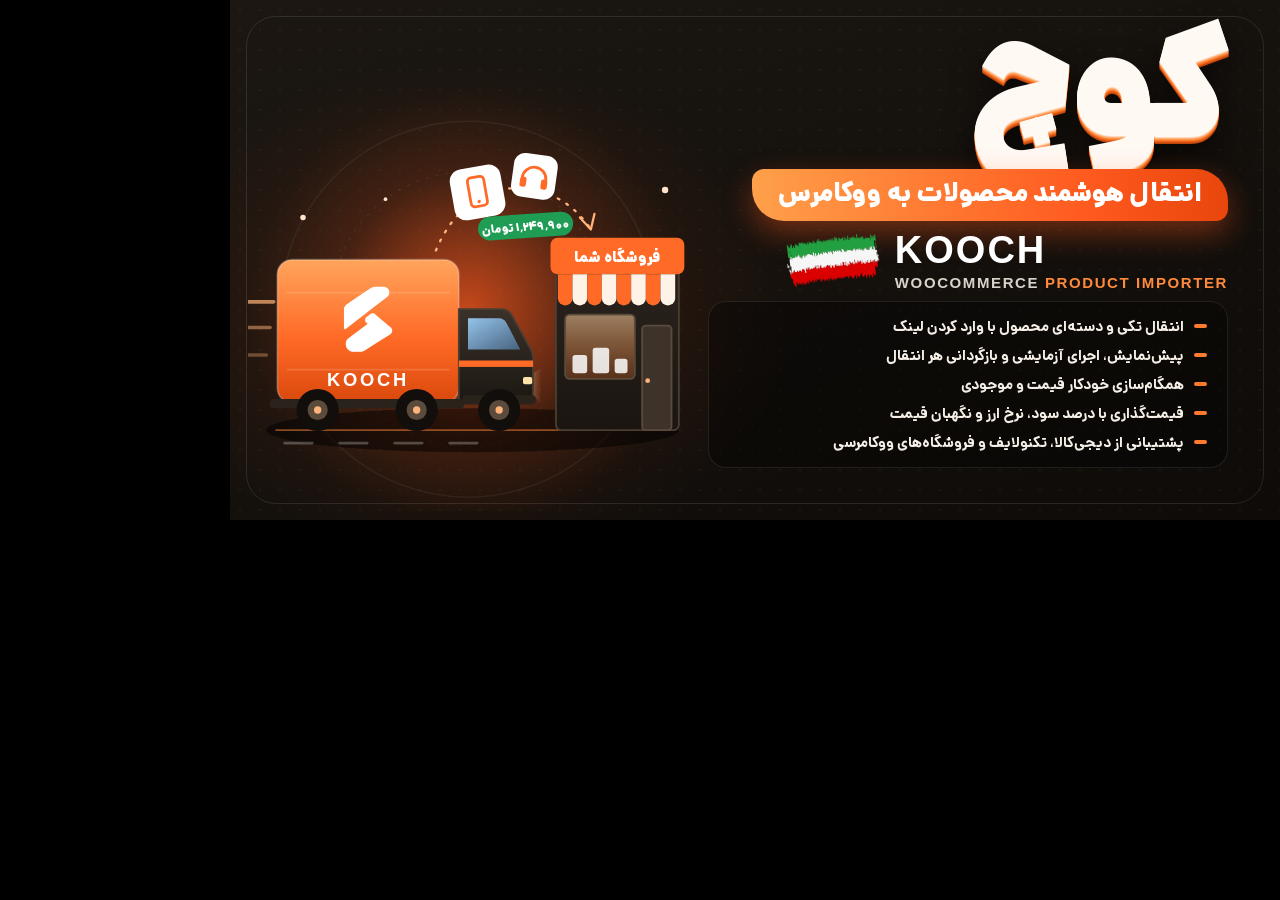
==== commit ef0a43da: "Kooch cover: new moving-truck vector in RTL marketplace layout Co-Authored-By: Claude Opus 5.5 <nore" ====
--- a/kooch-showcase/cover.html
+++ b/kooch-showcase/cover.html
@@ -1,80 +1,79 @@
-<!doctype html><html lang="fa" dir="rtl"><head><meta charset="utf-8"><title>کوچ | کاور</title>
-<style>
+<!doctype html><html lang="fa" dir="rtl"><head><meta charset="utf-8"><title>کوچ | کاور</title><style>
 @font-face{font-family:Dana;src:url(DanaVF.ttf);font-weight:100 1000}
-:root{--o:#ff5a1f;--o2:#ff8a3d;--bg:#0f0c09;--card:#191510;--card2:#221d16;--line:#332b21;--tx:#f6f1ea;--mu:#a39a8c;--ok:#3ddc84}
 *{box-sizing:border-box;margin:0;padding:0}
-body{background:#000;font-family:Dana,Tahoma,sans-serif;color:var(--tx)}
-.i{width:1.15em;height:1.15em;vertical-align:-.22em;fill:none;stroke:currentColor;stroke-width:2;stroke-linecap:round;stroke-linejoin:round}
-.t{width:1050px;height:520px;position:relative;overflow:hidden;background:
- radial-gradient(520px 300px at 50% 0,rgba(255,90,31,.30),transparent 70%),
- radial-gradient(rgba(255,255,255,.06) 1.2px,transparent 1.4px) 0 0/24px 24px,var(--bg)}
-/* side route arcs */
-.arc{position:absolute;top:-120px;width:340px;height:340px;border-radius:50%;border:3px dashed rgba(255,138,61,.35)}
-.arc.l{left:-190px}.arc.r{right:-190px}
-.arc.l2{left:-230px;top:-160px;width:420px;height:420px;border-color:rgba(255,255,255,.08);border-style:solid}
-.arc.r2{right:-230px;top:-160px;width:420px;height:420px;border-color:rgba(255,255,255,.08);border-style:solid}
-.head{position:absolute;top:14px;left:0;right:0;text-align:center}
-.title{display:inline-flex;align-items:center;gap:20px;direction:rtl}
-.title h1{font-size:92px;font-weight:950;line-height:1;color:var(--tx);letter-spacing:-2px}
-.badge{background:linear-gradient(135deg,var(--o2),var(--o));color:#fff;font-weight:900;font-size:26px;padding:8px 26px;border-radius:18px;transform:rotate(-8deg);box-shadow:0 12px 40px rgba(255,90,31,.55)}
-.sub{margin-top:12px;font-size:21px;font-weight:700;color:#e8e2d9}
-.pills{position:absolute;top:212px;left:28px;right:28px;display:flex;gap:14px;direction:rtl}
-.pill{flex:1;background:linear-gradient(160deg,#211b14,#15110d);border:1px solid var(--line);border-radius:22px;padding:15px 6px;text-align:center;white-space:nowrap;font-size:16.5px;font-weight:700;position:relative;box-shadow:0 10px 30px rgba(0,0,0,.4)}
-
-.pill .i{color:var(--o2);margin-inline-start:6px}
-/* panels */
-.p{position:absolute;bottom:-78px;border-radius:26px;overflow:hidden;box-shadow:0 30px 70px rgba(0,0,0,.65)}
-.light{right:78px;width:500px;height:262px;background:#f4eee5;color:#1a120b;transform:rotate(-2.5deg);padding:26px 28px}
-.light h3{font-size:23px;font-weight:800;margin-bottom:14px}
-.in{background:#fff;border:1px solid #e2d8c9;border-radius:14px;padding:14px 16px;color:#8a7f70;font-size:14px;direction:ltr;text-align:left}
-.cta{display:inline-block;margin-top:12px;background:linear-gradient(135deg,var(--o2),var(--o));color:#fff;font-weight:800;padding:9px 24px;border-radius:12px;font-size:15px}
-.det{display:flex;gap:8px;margin-top:12px;direction:rtl}
-.det span{background:#fff;border:1px solid #e2d8c9;border-radius:99px;padding:5px 12px;font-size:12.5px;color:#4a3f31}
-.dark{left:70px;width:460px;height:270px;background:#12100c;border:1px solid #3a3126;transform:rotate(2deg)}
-.dark .bar{display:flex;gap:6px;align-items:center;padding:11px 16px;background:#17130e;border-bottom:1px solid var(--line);font-size:12px;color:var(--mu)}
-.dark .bar i{width:9px;height:9px;border-radius:50%;background:#3a3126}.dark .bar i:first-child{background:var(--o)}.dark .bar b{margin-inline-start:auto;font-weight:600}
-.dark .b{padding:16px;display:flex;flex-direction:column;gap:9px}
-.prod{display:flex;gap:12px;align-items:center;background:var(--card2);border:1px solid var(--line);border-radius:14px;padding:10px 12px}
-.prod .im{width:52px;height:52px;border-radius:10px;background:linear-gradient(135deg,#3a3128,#221c15);display:grid;place-items:center;color:var(--mu)}
-.prod .im .i{width:26px;height:26px}
-.fld{display:flex;align-items:center;gap:10px;background:var(--card2);border:1px solid var(--line);border-radius:10px;padding:8px 12px;font-size:13px}
-.fld .l{color:var(--mu);width:44px}.fld .v{flex:1;font-weight:700}
-.cf{font-size:11px;font-weight:800;padding:2px 8px;border-radius:7px;background:rgba(61,220,132,.15);color:var(--ok)}
-/* center icon */
-.core{position:absolute;left:50%;bottom:40px;width:120px;height:120px;border-radius:34px;background:linear-gradient(145deg,#ffa25a,var(--o) 60%,#d93a08);display:grid;place-items:center;box-shadow:0 0 90px rgba(255,90,31,.7),inset 0 4px 16px rgba(255,255,255,.35);z-index:5;transform:translateX(-50%) rotate(-8deg)}
-.core img{width:80px;filter:brightness(0) invert(1) drop-shadow(0 6px 10px rgba(0,0,0,.3))}
-.chip{position:absolute;background:#fff;color:#1a120b;font-weight:800;font-size:18px;padding:9px 20px;border-radius:14px;box-shadow:0 14px 40px rgba(0,0,0,.5);z-index:6}
-.chip .i{color:var(--o)}
-.c1{left:392px;bottom:168px;transform:rotate(-5deg)}
-.c2{left:590px;bottom:44px;transform:rotate(4deg);background:var(--o);color:#150b04}.c2 .i{color:#150b04}
-.arrow{position:absolute;bottom:150px;height:0;border-top:3px dashed rgba(255,138,61,.9);z-index:4}
-.en{display:inline-flex;align-items:center;gap:10px;margin-top:6px;direction:ltr}
-.en b{font-family:Arial Black,Arial,sans-serif;font-size:22px;font-weight:900;color:#fff;letter-spacing:2px}
-.en small{font-family:Arial,sans-serif;font-size:13px;font-weight:700;color:#d9d2c9;letter-spacing:1.4px}
+body{background:#000;font-family:Dana,Tahoma,sans-serif}
+.c{width:1050px;height:520px;position:relative;overflow:hidden;background:
+ radial-gradient(480px 360px at 22% 60%,rgba(255,90,31,.16),transparent 70%),
+ radial-gradient(rgba(255,255,255,.045) 1px,transparent 1.3px) 0 0/20px 20px,
+ linear-gradient(160deg,#1c1712,#0e0b08)}
+.frame{position:absolute;inset:16px;border:1.5px solid rgba(255,255,255,.10);border-radius:30px}
+.vec{position:absolute;left:18px;top:34px;width:440px;height:477px}
+.r{position:absolute;right:52px;top:26px;width:520px;text-align:right}
+h1{font-size:138px;font-weight:950;line-height:1.05;color:#fff9f3;letter-spacing:-3px;text-shadow:0 1px 0 #ffd9bf,0 2px 0 #ffb27a,0 3px 0 #ff9548,0 4px 0 #f97a30,0 5px 0 #e8621c,0 6px 0 #d4500f,0 7px 0 #bd440a,0 18px 34px rgba(0,0,0,.65)}
+.ban{display:inline-block;margin-top:-2px;background:linear-gradient(90deg,#ffa04a,#ff5a1f 70%,#e8460c);color:#fff;font-weight:900;font-size:26px;padding:6px 26px 9px;border-radius:12px 32px 12px 32px;box-shadow:0 12px 30px rgba(255,90,31,.4)}
+.en{display:flex;align-items:center;justify-content:flex-end;gap:10px;margin-top:10px;direction:ltr}
+.en .t{text-align:left}
+.en b{display:block;font-family:Arial Black,Arial,sans-serif;font-size:38px;font-weight:900;color:#fff;letter-spacing:2px;line-height:1}
+.en small{display:block;font-family:Arial,sans-serif;font-size:15px;font-weight:700;color:#d9d2c9;letter-spacing:1.6px;margin-top:5px}
 .en small em{font-style:normal;color:#ff8a3d}
-.flag{width:58px;height:34px}
-</style></head><body><svg width="0" height="0" style="position:absolute" aria-hidden="true"><symbol id="i-link" viewBox="0 0 24 24"><path d="M10 13a5 5 0 0 0 7.5.5l3-3a5 5 0 0 0-7-7l-1.7 1.7"/><path d="M14 11a5 5 0 0 0-7.5-.5l-3 3a5 5 0 0 0 7 7l1.7-1.7"/></symbol><symbol id="i-eye" viewBox="0 0 24 24"><path d="M2 12s3.6-7 10-7 10 7 10 7-3.6 7-10 7S2 12 2 12z"/><circle cx="12" cy="12" r="3"/></symbol><symbol id="i-box" viewBox="0 0 24 24"><path d="M21 8 12 3 3 8v8l9 5 9-5z"/><path d="M3 8l9 5 9-5M12 13v8"/></symbol><symbol id="i-globe" viewBox="0 0 24 24"><circle cx="12" cy="12" r="10"/><path d="M2 12h20M12 2a15 15 0 0 1 0 20M12 2a15 15 0 0 0 0 20"/></symbol><symbol id="i-target" viewBox="0 0 24 24"><circle cx="12" cy="12" r="10"/><circle cx="12" cy="12" r="6"/><circle cx="12" cy="12" r="2"/></symbol><symbol id="i-cog" viewBox="0 0 24 24"><circle cx="12" cy="12" r="3"/><path d="M19.4 15a1.7 1.7 0 0 0 .3 1.8l.1.1a2 2 0 1 1-2.8 2.8l-.1-.1a1.7 1.7 0 0 0-1.8-.3 1.7 1.7 0 0 0-1 1.5V21a2 2 0 1 1-4 0v-.1a1.7 1.7 0 0 0-1.1-1.5 1.7 1.7 0 0 0-1.8.3l-.1.1a2 2 0 1 1-2.8-2.8l.1-.1a1.7 1.7 0 0 0 .3-1.8 1.7 1.7 0 0 0-1.5-1H3a2 2 0 1 1 0-4h.1a1.7 1.7 0 0 0 1.5-1.1 1.7 1.7 0 0 0-.3-1.8l-.1-.1a2 2 0 1 1 2.8-2.8l.1.1a1.7 1.7 0 0 0 1.8.3H9a1.7 1.7 0 0 0 1-1.5V3a2 2 0 1 1 4 0v.1a1.7 1.7 0 0 0 1 1.5 1.7 1.7 0 0 0 1.8-.3l.1-.1a2 2 0 1 1 2.8 2.8l-.1.1a1.7 1.7 0 0 0-.3 1.8V9a1.7 1.7 0 0 0 1.5 1H21a2 2 0 1 1 0 4h-.1a1.7 1.7 0 0 0-1.5 1z"/></symbol><symbol id="i-coins" viewBox="0 0 24 24"><circle cx="8" cy="8" r="6"/><path d="M18.1 10.4A6 6 0 1 1 10.4 18.1M7 6h1v4"/></symbol><symbol id="i-shield" viewBox="0 0 24 24"><path d="M12 22s8-4 8-10V5l-8-3-8 3v7c0 6 8 10 8 10z"/><path d="m9 12 2 2 4-4"/></symbol><symbol id="i-refresh" viewBox="0 0 24 24"><path d="M21 12a9 9 0 0 0-15.5-6.3L3 8"/><path d="M3 3v5h5"/><path d="M3 12a9 9 0 0 0 15.5 6.3L21 16"/><path d="M16 16h5v5"/></symbol><symbol id="i-lock" viewBox="0 0 24 24"><rect x="4" y="11" width="16" height="10" rx="2"/><path d="M8 11V7a4 4 0 0 1 8 0v4"/></symbol><symbol id="i-undo" viewBox="0 0 24 24"><path d="M9 14 4 9l5-5"/><path d="M4 9h10a6 6 0 0 1 0 12h-3"/></symbol><symbol id="i-alert" viewBox="0 0 24 24"><path d="M10.3 3.9 1.8 18a2 2 0 0 0 1.7 3h17a2 2 0 0 0 1.7-3L13.7 3.9a2 2 0 0 0-3.4 0z"/><path d="M12 9v4M12 17h.01"/></symbol><symbol id="i-bell" viewBox="0 0 24 24"><path d="M18 8a6 6 0 0 0-12 0c0 7-3 9-3 9h18s-3-2-3-9"/><path d="M13.7 21a2 2 0 0 1-3.4 0"/></symbol><symbol id="i-mail" viewBox="0 0 24 24"><rect x="2" y="4" width="20" height="16" rx="2"/><path d="m22 7-10 6L2 7"/></symbol><symbol id="i-send" viewBox="0 0 24 24"><path d="m22 2-7 20-4-9-9-4z"/><path d="M22 2 11 13"/></symbol><symbol id="i-chat" viewBox="0 0 24 24"><path d="M21 15a2 2 0 0 1-2 2H7l-4 4V5a2 2 0 0 1 2-2h14a2 2 0 0 1 2 2z"/></symbol><symbol id="i-hook" viewBox="0 0 24 24"><circle cx="12" cy="5" r="3"/><path d="M12 8v5a4 4 0 0 0 8 0M20 13h-3"/><circle cx="5" cy="17" r="3"/><path d="M5 14c0-3 3-6 7-6"/></symbol><symbol id="i-spark" viewBox="0 0 24 24"><path d="M12 3l1.9 5.1L19 10l-5.1 1.9L12 17l-1.9-5.1L5 10l5.1-1.9z"/><path d="M19 15l.7 1.8L21.5 17.5l-1.8.7L19 20l-.7-1.8-1.8-.7 1.8-.7z"/></symbol><symbol id="i-check" viewBox="0 0 24 24"><path d="M20 6 9 17l-5-5"/></symbol><symbol id="i-lang" viewBox="0 0 24 24"><path d="m5 8 6 6M4 14l6-6 2-3M2 5h12M7 2h1M22 22l-5-10-5 10M14 18h6"/></symbol></svg>
-
-<div class="t">
- <div class="arc l2"></div><div class="arc r2"></div><div class="arc l"></div><div class="arc r"></div>
- <div class="head"><div class="title"><h1>کوچ</h1><div class="badge">افزونه ووکامرس</div></div>
- <div class="sub">انتقال و همگام‌سازی خودکار محصولات</div><div class="en"><svg class="flag" viewBox="0 0 140 80"><defs><filter id="br" x="-10%" y="-20%" width="120%" height="140%"><feTurbulence type="fractalNoise" baseFrequency="1.2 .06" numOctaves="3" seed="7" result="n"/><feDisplacementMap in="SourceGraphic" in2="n" scale="12" xChannelSelector="R" yChannelSelector="G"/></filter></defs><g filter="url(#br)" transform="rotate(-7 70 40)"><path d="M10 14 Q70 8 130 14 L128 30 Q70 26 12 30Z" fill="#239f40"/><path d="M12 30 Q70 26 128 30 L130 48 Q70 44 10 48Z" fill="#f6f6f6"/><path d="M10 48 Q70 44 130 48 L126 66 Q70 62 14 66Z" fill="#da0000"/></g></svg><b>KOOCH</b><small>WOOCOMMERCE <em>PRODUCT IMPORTER</em></small></div></div>
- <div class="pills">
-  <div class="pill">همگام‌سازی قیمت و موجودی<svg class="i"><use href="#i-refresh"/></svg></div>
-  <div class="pill">پیش‌نمایش قبل از انتقال<svg class="i"><use href="#i-eye"/></svg></div>
-  <div class="pill">بازگردانی با یک کلیک<svg class="i"><use href="#i-undo"/></svg></div>
-  <div class="pill">فارسی، ریال و تومان<svg class="i"><use href="#i-lang"/></svg></div>
- </div>
- <div class="p light"><h3>آدرس محصول را بچسبانید</h3>
-  <div class="in">https://www.digikala.com/product/dkp-…</div>
-  <div class="cta">تشخیص و ادامه</div>
-  <div class="det"><span>✓ دیجی‌کالا</span><span>ارز: تومان</span><span>۱۲ تصویر</span></div></div>
- <div class="p dark"><div class="bar"><i></i><i></i><i></i><b>پیش‌نمایش نهایی</b></div><div class="b">
-  <div class="prod"><div class="im"><svg class="i"><use href="#i-box"/></svg></div><div style="flex:1"><b style="font-size:15px">کفش ورزشی مدل X</b><div style="font-size:11.5px;color:var(--mu);margin-top:3px">۴ متغیر · ۱۲ تصویر</div></div></div>
-  <div class="fld"><span class="l">عنوان</span><span class="v">کفش ورزشی مدل X</span><span class="cf">۹۸٪</span></div>
-  <div class="fld"><span class="l">قیمت</span><span class="v">۱٬۲۴۹٬۹۰۰ تومان</span><span class="cf">۹۵٪</span></div>
-  <div class="fld"><span class="l">دسته</span><span class="v">کفش › مردانه</span><span class="cf">۹۱٪</span></div></div></div>
- <div class="core"><img src="kooch-icon.png" alt=""></div>
- <div class="chip c1"><svg class="i"><use href="#i-shield"/></svg> نگهبان قیمت</div>
- <div class="chip c2"><svg class="i"><use href="#i-check"/></svg> اجرای آزمایشی</div>
-</div></body></html>+.flag{width:104px;height:60px}
+ul{list-style:none;margin-top:10px;background:rgba(0,0,0,.32);border:1px solid rgba(255,255,255,.09);border-radius:18px;padding:10px 20px}
+li{color:#f4eee6;font-size:15px;font-weight:700;line-height:1;display:flex;align-items:center;gap:10px;padding:7px 0}
+li::before{content:"";width:13px;height:4px;border-radius:2px;background:#ff7a2d;flex:none}
+</style></head><body><div class="c"><div class="frame"></div><svg class="vec" viewBox="0 0 480 520" xmlns="http://www.w3.org/2000/svg">
+<defs>
+<filter id="white"><feFlood flood-color="#fff"/><feComposite in2="SourceAlpha" operator="in"/></filter>
+<radialGradient id="gl"><stop offset="0" stop-color="#ff5a1f" stop-opacity=".7"/><stop offset=".6" stop-color="#ff5a1f" stop-opacity=".12"/><stop offset="1" stop-color="#ff5a1f" stop-opacity="0"/></radialGradient>
+<linearGradient id="cargo" x1="0" y1="0" x2="0" y2="1"><stop offset="0" stop-color="#ffa45c"/><stop offset=".55" stop-color="#ff6a26"/><stop offset="1" stop-color="#d9480c"/></linearGradient>
+<linearGradient id="cab" x1="0" y1="0" x2="0" y2="1"><stop offset="0" stop-color="#3a322a"/><stop offset="1" stop-color="#1c1712"/></linearGradient>
+<linearGradient id="glass" x1="0" y1="0" x2="1" y2="1"><stop offset="0" stop-color="#9fd3ff" stop-opacity=".9"/><stop offset="1" stop-color="#4a6a8a" stop-opacity=".9"/></linearGradient>
+<linearGradient id="shop" x1="0" y1="0" x2="0" y2="1"><stop offset="0" stop-color="#2e261f"/><stop offset="1" stop-color="#1a1511"/></linearGradient>
+<linearGradient id="win" x1="0" y1="0" x2="0" y2="1"><stop offset="0" stop-color="#ffcf9e" stop-opacity=".55"/><stop offset="1" stop-color="#ff7a2d" stop-opacity=".25"/></linearGradient>
+<linearGradient id="beam" x1="0" y1="0" x2="1" y2="0"><stop offset="0" stop-color="#ffe2a8" stop-opacity=".55"/><stop offset="1" stop-color="#ffe2a8" stop-opacity="0"/></linearGradient>
+</defs>
+<circle cx="240" cy="300" r="240" fill="url(#gl)"/>
+<g fill="none" stroke="#fff" stroke-opacity=".06" stroke-width="1.5"><circle cx="240" cy="300" r="205"/><circle cx="240" cy="300" r="150" stroke-dasharray="3 8"/></g>
+<!-- ground -->
+<ellipse cx="245" cy="432" rx="225" ry="24" fill="#000" fill-opacity=".5"/>
+<line x1="30" y1="432" x2="460" y2="432" stroke="#ff8a3d" stroke-opacity=".5" stroke-width="2"/>
+<g stroke="#fff" stroke-opacity=".25" stroke-width="3" stroke-linecap="round"><line x1="40" y1="446" x2="70" y2="446"/><line x1="100" y1="446" x2="130" y2="446"/><line x1="160" y1="446" x2="190" y2="446"/><line x1="220" y1="446" x2="250" y2="446"/></g>
+<g transform="translate(8 0)"><!-- shop -->
+<rect x="328" y="226" width="134" height="206" rx="6" fill="url(#shop)" stroke="#4a3e32" stroke-width="2"/>
+<rect x="322" y="222" width="146" height="40" rx="8" fill="#ff6a26"/>
+<text x="395" y="249" text-anchor="middle" font-family="Dana" font-weight="900" font-size="17" fill="#fff">فروشگاه شما</text>
+<path d="M330 262 h16 v26 a8 8 0 0 1 -16 0z" fill="#ff6a26"/><path d="M346 262 h16 v26 a8 8 0 0 1 -16 0z" fill="#fff3e8"/><path d="M362 262 h16 v26 a8 8 0 0 1 -16 0z" fill="#ff6a26"/><path d="M378 262 h16 v26 a8 8 0 0 1 -16 0z" fill="#fff3e8"/><path d="M394 262 h16 v26 a8 8 0 0 1 -16 0z" fill="#ff6a26"/><path d="M410 262 h16 v26 a8 8 0 0 1 -16 0z" fill="#fff3e8"/><path d="M426 262 h16 v26 a8 8 0 0 1 -16 0z" fill="#ff6a26"/><path d="M442 262 h16 v26 a8 8 0 0 1 -16 0z" fill="#fff3e8"/>
+<rect x="338" y="306" width="76" height="70" rx="5" fill="url(#win)" stroke="#5a4b3c" stroke-width="2"/>
+<g fill="#fff" fill-opacity=".85"><rect x="346" y="350" width="16" height="20" rx="3"/><rect x="368" y="342" width="18" height="28" rx="3"/><rect x="392" y="354" width="14" height="16" rx="3"/></g>
+<rect x="422" y="318" width="32" height="114" rx="4" fill="#3d332a" stroke="#5a4b3c" stroke-width="2"/><circle cx="428" cy="378" r="2.6" fill="#ffb27a"/>
+</g><!-- route + flying products -->
+<path d="M205 236 C 240 150, 330 150, 372 210" fill="none" stroke="#ffb27a" stroke-width="2.5" stroke-dasharray="2 9" stroke-linecap="round"/>
+<path d="M362 200 l12 13 l4 -17" fill="none" stroke="#ffb27a" stroke-width="2.5" stroke-linecap="round" stroke-linejoin="round"/>
+<g transform="translate(218 150) rotate(-10)"><rect width="56" height="56" rx="13" fill="#fff"/><rect x="19" y="11" width="18" height="32" rx="4" fill="none" stroke="#ff6a26" stroke-width="3"/><circle cx="28" cy="38" r="1.8" fill="#ff6a26"/></g>
+<g transform="translate(292 128) rotate(8)"><rect width="48" height="48" rx="12" fill="#fff"/><path d="M11 27a13 13 0 0 1 26 0" fill="none" stroke="#ff6a26" stroke-width="3"/><rect x="9" y="26" width="7" height="11" rx="2.5" fill="#ff6a26"/><rect x="32" y="26" width="7" height="11" rx="2.5" fill="#ff6a26"/></g>
+<g transform="translate(250 200) rotate(-4)"><rect width="104" height="26" rx="13" fill="#1f9d55"/><text x="52" y="18" text-anchor="middle" font-family="Dana" font-weight="900" font-size="13" fill="#fff">۱٬۲۴۹٬۹۰۰ تومان</text></g>
+<g transform="translate(-16 0)"><!-- speed lines -->
+<g stroke="#ffb27a" stroke-linecap="round" stroke-width="4"><line x1="4" y1="292" x2="44" y2="292" stroke-opacity=".7"/><line x1="16" y1="320" x2="40" y2="320" stroke-opacity=".5"/><line x1="0" y1="350" x2="36" y2="350" stroke-opacity=".35"/></g>
+<!-- headlight beam -->
+<polygon points="314,378 336,364 336,404" fill="url(#beam)"/>
+<!-- truck cargo -->
+<rect x="48" y="246" width="198" height="156" rx="16" fill="url(#cargo)"/>
+<rect x="48" y="246" width="198" height="156" rx="16" fill="none" stroke="#fff" stroke-opacity=".25" stroke-width="2"/>
+<g stroke="#fff" stroke-opacity=".14" stroke-width="2"><line x1="58" y1="282" x2="236" y2="282"/><line x1="58" y1="366" x2="236" y2="366"/></g>
+<g transform="translate(110 274)"><image href="kooch-icon.png" width="74" height="74" filter="url(#white)"/></g>
+<text x="147" y="384" text-anchor="middle" font-family="Arial Black,Arial" font-weight="900" font-size="20" fill="#fff" letter-spacing="3">KOOCH</text>
+<!-- cab -->
+<path d="M246 300 h46 q8 0 12 7 l20 36 q3 5 3 11 v40 q0 8 -8 8 h-73z" fill="url(#cab)" stroke="#4a3e32" stroke-width="2"/>
+<path d="M256 310 h34 q5 0 8 5 l15 29 h-57z" fill="url(#glass)"/>
+<rect x="246" y="356" width="81" height="7" fill="#ff6a26"/>
+<rect x="316" y="374" width="10" height="8" rx="2" fill="#ffe2a8"/>
+<rect x="250" y="394" width="80" height="10" rx="4" fill="#2a231c"/>
+<rect x="40" y="398" width="212" height="10" rx="4" fill="#2a231c"/>
+<!-- wheels -->
+<g><circle cx="92" cy="410" r="23" fill="#120e0b"/><circle cx="92" cy="410" r="11" fill="#5a4b3c"/><circle cx="92" cy="410" r="4" fill="#ffb27a"/></g>
+<g><circle cx="200" cy="410" r="23" fill="#120e0b"/><circle cx="200" cy="410" r="11" fill="#5a4b3c"/><circle cx="200" cy="410" r="4" fill="#ffb27a"/></g>
+<g><circle cx="290" cy="410" r="23" fill="#120e0b"/><circle cx="290" cy="410" r="11" fill="#5a4b3c"/><circle cx="290" cy="410" r="4" fill="#ffb27a"/></g>
+</g><g fill="#ffe3cc"><circle cx="60" cy="200" r="3"/><circle cx="455" cy="170" r="3.5"/><circle cx="150" cy="180" r="2"/></g>
+</svg>
+<div class="r"><h1>کوچ</h1><div class="ban">انتقال هوشمند محصولات به ووکامرس</div>
+<div class="en"><svg class="flag" viewBox="0 0 140 80"><defs><filter id="br" x="-10%" y="-20%" width="120%" height="140%"><feTurbulence type="fractalNoise" baseFrequency="1.2 .06" numOctaves="3" seed="7" result="n"/><feDisplacementMap in="SourceGraphic" in2="n" scale="12" xChannelSelector="R" yChannelSelector="G"/></filter></defs><g filter="url(#br)" transform="rotate(-7 70 40)"><path d="M10 14 Q70 8 130 14 L128 30 Q70 26 12 30Z" fill="#239f40"/><path d="M12 30 Q70 26 128 30 L130 48 Q70 44 10 48Z" fill="#f6f6f6"/><path d="M10 48 Q70 44 130 48 L126 66 Q70 62 14 66Z" fill="#da0000"/></g></svg><div class="t"><b>KOOCH</b><small>WOOCOMMERCE <em>PRODUCT IMPORTER</em></small></div></div>
+<ul><li>انتقال تکی و دسته‌ای محصول با وارد کردن لینک</li><li>پیش‌نمایش، اجرای آزمایشی و بازگردانی هر انتقال</li><li>همگام‌سازی خودکار قیمت و موجودی</li><li>قیمت‌گذاری با درصد سود، نرخ ارز و نگهبان قیمت</li><li>پشتیبانی از دیجی‌کالا، تکنولایف و فروشگاه‌های ووکامرسی</li></ul></div></div></body></html>
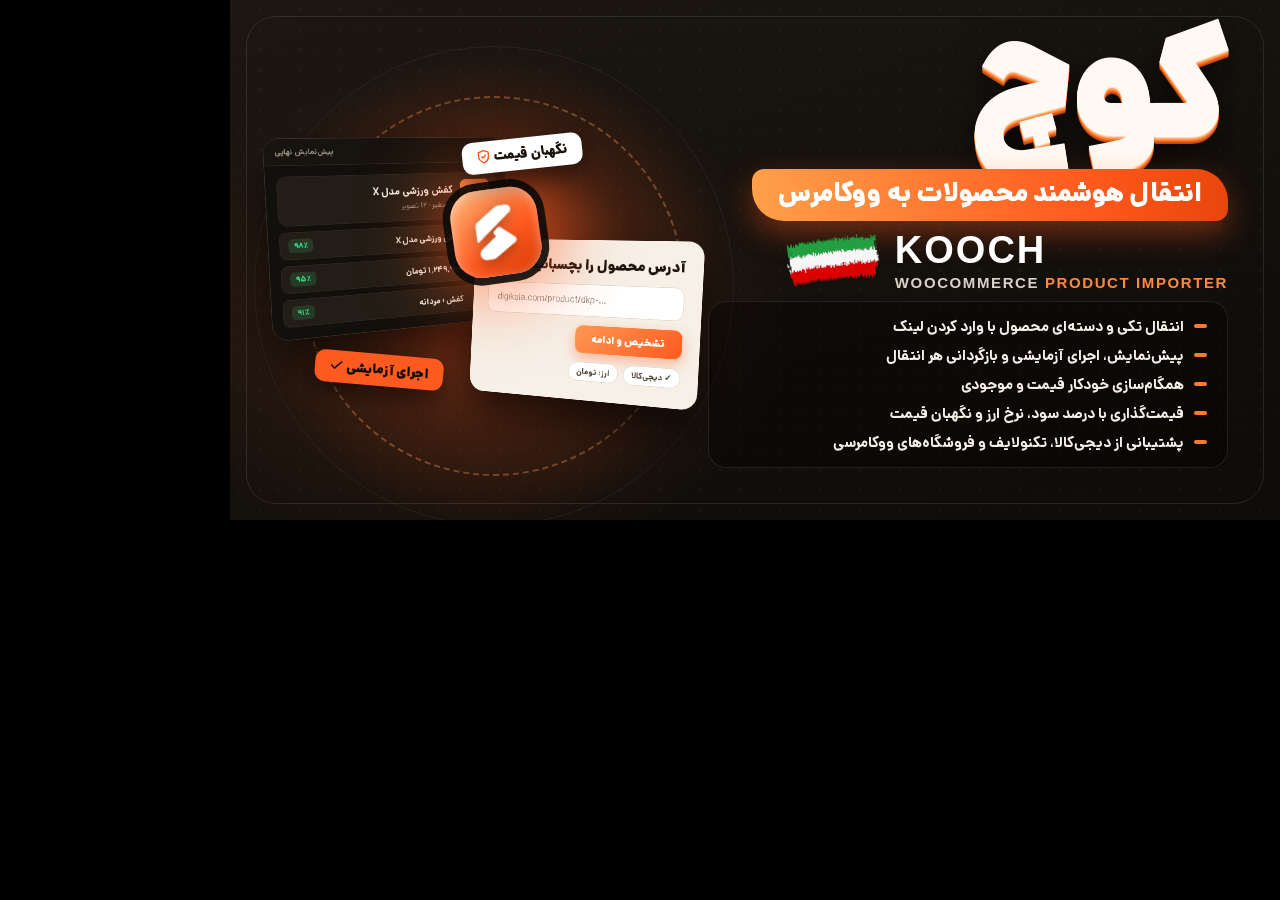
==== commit b98f3bb7: "Kooch cover: UI panels as hero vector in RTL layout Co-Authored-By: Claude Opus 5.5 <noreply@anthrop" ====
--- a/kooch-showcase/cover.html
+++ b/kooch-showcase/cover.html
@@ -20,60 +20,47 @@
 ul{list-style:none;margin-top:10px;background:rgba(0,0,0,.32);border:1px solid rgba(255,255,255,.09);border-radius:18px;padding:10px 20px}
 li{color:#f4eee6;font-size:15px;font-weight:700;line-height:1;display:flex;align-items:center;gap:10px;padding:7px 0}
 li::before{content:"";width:13px;height:4px;border-radius:2px;background:#ff7a2d;flex:none}
-</style></head><body><div class="c"><div class="frame"></div><svg class="vec" viewBox="0 0 480 520" xmlns="http://www.w3.org/2000/svg">
-<defs>
-<filter id="white"><feFlood flood-color="#fff"/><feComposite in2="SourceAlpha" operator="in"/></filter>
-<radialGradient id="gl"><stop offset="0" stop-color="#ff5a1f" stop-opacity=".7"/><stop offset=".6" stop-color="#ff5a1f" stop-opacity=".12"/><stop offset="1" stop-color="#ff5a1f" stop-opacity="0"/></radialGradient>
-<linearGradient id="cargo" x1="0" y1="0" x2="0" y2="1"><stop offset="0" stop-color="#ffa45c"/><stop offset=".55" stop-color="#ff6a26"/><stop offset="1" stop-color="#d9480c"/></linearGradient>
-<linearGradient id="cab" x1="0" y1="0" x2="0" y2="1"><stop offset="0" stop-color="#3a322a"/><stop offset="1" stop-color="#1c1712"/></linearGradient>
-<linearGradient id="glass" x1="0" y1="0" x2="1" y2="1"><stop offset="0" stop-color="#9fd3ff" stop-opacity=".9"/><stop offset="1" stop-color="#4a6a8a" stop-opacity=".9"/></linearGradient>
-<linearGradient id="shop" x1="0" y1="0" x2="0" y2="1"><stop offset="0" stop-color="#2e261f"/><stop offset="1" stop-color="#1a1511"/></linearGradient>
-<linearGradient id="win" x1="0" y1="0" x2="0" y2="1"><stop offset="0" stop-color="#ffcf9e" stop-opacity=".55"/><stop offset="1" stop-color="#ff7a2d" stop-opacity=".25"/></linearGradient>
-<linearGradient id="beam" x1="0" y1="0" x2="1" y2="0"><stop offset="0" stop-color="#ffe2a8" stop-opacity=".55"/><stop offset="1" stop-color="#ffe2a8" stop-opacity="0"/></linearGradient>
-</defs>
-<circle cx="240" cy="300" r="240" fill="url(#gl)"/>
-<g fill="none" stroke="#fff" stroke-opacity=".06" stroke-width="1.5"><circle cx="240" cy="300" r="205"/><circle cx="240" cy="300" r="150" stroke-dasharray="3 8"/></g>
-<!-- ground -->
-<ellipse cx="245" cy="432" rx="225" ry="24" fill="#000" fill-opacity=".5"/>
-<line x1="30" y1="432" x2="460" y2="432" stroke="#ff8a3d" stroke-opacity=".5" stroke-width="2"/>
-<g stroke="#fff" stroke-opacity=".25" stroke-width="3" stroke-linecap="round"><line x1="40" y1="446" x2="70" y2="446"/><line x1="100" y1="446" x2="130" y2="446"/><line x1="160" y1="446" x2="190" y2="446"/><line x1="220" y1="446" x2="250" y2="446"/></g>
-<g transform="translate(8 0)"><!-- shop -->
-<rect x="328" y="226" width="134" height="206" rx="6" fill="url(#shop)" stroke="#4a3e32" stroke-width="2"/>
-<rect x="322" y="222" width="146" height="40" rx="8" fill="#ff6a26"/>
-<text x="395" y="249" text-anchor="middle" font-family="Dana" font-weight="900" font-size="17" fill="#fff">فروشگاه شما</text>
-<path d="M330 262 h16 v26 a8 8 0 0 1 -16 0z" fill="#ff6a26"/><path d="M346 262 h16 v26 a8 8 0 0 1 -16 0z" fill="#fff3e8"/><path d="M362 262 h16 v26 a8 8 0 0 1 -16 0z" fill="#ff6a26"/><path d="M378 262 h16 v26 a8 8 0 0 1 -16 0z" fill="#fff3e8"/><path d="M394 262 h16 v26 a8 8 0 0 1 -16 0z" fill="#ff6a26"/><path d="M410 262 h16 v26 a8 8 0 0 1 -16 0z" fill="#fff3e8"/><path d="M426 262 h16 v26 a8 8 0 0 1 -16 0z" fill="#ff6a26"/><path d="M442 262 h16 v26 a8 8 0 0 1 -16 0z" fill="#fff3e8"/>
-<rect x="338" y="306" width="76" height="70" rx="5" fill="url(#win)" stroke="#5a4b3c" stroke-width="2"/>
-<g fill="#fff" fill-opacity=".85"><rect x="346" y="350" width="16" height="20" rx="3"/><rect x="368" y="342" width="18" height="28" rx="3"/><rect x="392" y="354" width="14" height="16" rx="3"/></g>
-<rect x="422" y="318" width="32" height="114" rx="4" fill="#3d332a" stroke="#5a4b3c" stroke-width="2"/><circle cx="428" cy="378" r="2.6" fill="#ffb27a"/>
-</g><!-- route + flying products -->
-<path d="M205 236 C 240 150, 330 150, 372 210" fill="none" stroke="#ffb27a" stroke-width="2.5" stroke-dasharray="2 9" stroke-linecap="round"/>
-<path d="M362 200 l12 13 l4 -17" fill="none" stroke="#ffb27a" stroke-width="2.5" stroke-linecap="round" stroke-linejoin="round"/>
-<g transform="translate(218 150) rotate(-10)"><rect width="56" height="56" rx="13" fill="#fff"/><rect x="19" y="11" width="18" height="32" rx="4" fill="none" stroke="#ff6a26" stroke-width="3"/><circle cx="28" cy="38" r="1.8" fill="#ff6a26"/></g>
-<g transform="translate(292 128) rotate(8)"><rect width="48" height="48" rx="12" fill="#fff"/><path d="M11 27a13 13 0 0 1 26 0" fill="none" stroke="#ff6a26" stroke-width="3"/><rect x="9" y="26" width="7" height="11" rx="2.5" fill="#ff6a26"/><rect x="32" y="26" width="7" height="11" rx="2.5" fill="#ff6a26"/></g>
-<g transform="translate(250 200) rotate(-4)"><rect width="104" height="26" rx="13" fill="#1f9d55"/><text x="52" y="18" text-anchor="middle" font-family="Dana" font-weight="900" font-size="13" fill="#fff">۱٬۲۴۹٬۹۰۰ تومان</text></g>
-<g transform="translate(-16 0)"><!-- speed lines -->
-<g stroke="#ffb27a" stroke-linecap="round" stroke-width="4"><line x1="4" y1="292" x2="44" y2="292" stroke-opacity=".7"/><line x1="16" y1="320" x2="40" y2="320" stroke-opacity=".5"/><line x1="0" y1="350" x2="36" y2="350" stroke-opacity=".35"/></g>
-<!-- headlight beam -->
-<polygon points="314,378 336,364 336,404" fill="url(#beam)"/>
-<!-- truck cargo -->
-<rect x="48" y="246" width="198" height="156" rx="16" fill="url(#cargo)"/>
-<rect x="48" y="246" width="198" height="156" rx="16" fill="none" stroke="#fff" stroke-opacity=".25" stroke-width="2"/>
-<g stroke="#fff" stroke-opacity=".14" stroke-width="2"><line x1="58" y1="282" x2="236" y2="282"/><line x1="58" y1="366" x2="236" y2="366"/></g>
-<g transform="translate(110 274)"><image href="kooch-icon.png" width="74" height="74" filter="url(#white)"/></g>
-<text x="147" y="384" text-anchor="middle" font-family="Arial Black,Arial" font-weight="900" font-size="20" fill="#fff" letter-spacing="3">KOOCH</text>
-<!-- cab -->
-<path d="M246 300 h46 q8 0 12 7 l20 36 q3 5 3 11 v40 q0 8 -8 8 h-73z" fill="url(#cab)" stroke="#4a3e32" stroke-width="2"/>
-<path d="M256 310 h34 q5 0 8 5 l15 29 h-57z" fill="url(#glass)"/>
-<rect x="246" y="356" width="81" height="7" fill="#ff6a26"/>
-<rect x="316" y="374" width="10" height="8" rx="2" fill="#ffe2a8"/>
-<rect x="250" y="394" width="80" height="10" rx="4" fill="#2a231c"/>
-<rect x="40" y="398" width="212" height="10" rx="4" fill="#2a231c"/>
-<!-- wheels -->
-<g><circle cx="92" cy="410" r="23" fill="#120e0b"/><circle cx="92" cy="410" r="11" fill="#5a4b3c"/><circle cx="92" cy="410" r="4" fill="#ffb27a"/></g>
-<g><circle cx="200" cy="410" r="23" fill="#120e0b"/><circle cx="200" cy="410" r="11" fill="#5a4b3c"/><circle cx="200" cy="410" r="4" fill="#ffb27a"/></g>
-<g><circle cx="290" cy="410" r="23" fill="#120e0b"/><circle cx="290" cy="410" r="11" fill="#5a4b3c"/><circle cx="290" cy="410" r="4" fill="#ffb27a"/></g>
-</g><g fill="#ffe3cc"><circle cx="60" cy="200" r="3"/><circle cx="455" cy="170" r="3.5"/><circle cx="150" cy="180" r="2"/></g>
-</svg>
+
+.glow{position:absolute;left:24px;top:46px;width:480px;height:480px;border-radius:50%;background:radial-gradient(closest-side,rgba(255,90,31,.55),rgba(255,90,31,.12) 60%,transparent)}
+.ring{position:absolute;left:74px;top:96px;width:380px;height:380px;border-radius:50%;border:2px dashed rgba(255,160,100,.35)}
+.ring.r2{left:24px;top:46px;width:480px;height:480px;border:1.5px solid rgba(255,255,255,.06)}
+.stage{position:absolute;left:40px;top:112px;width:680px;height:480px;direction:ltr;transform:scale(.64);transform-origin:top left}
+.stage .p{position:absolute;border-radius:24px;overflow:hidden;box-shadow:0 30px 70px rgba(0,0,0,.7)}
+.stage .dark{left:0;top:40px;width:390px;height:300px;direction:rtl;background:#12100c;border:1px solid #3a3126;transform:perspective(900px) rotateY(16deg) rotate(-3deg)}
+.stage .light{left:300px;top:200px;width:370px;height:250px;direction:rtl;background:#f6f0e7;color:#1a120b;transform:perspective(900px) rotateY(-16deg) rotate(3deg);padding:24px 26px}
+.stage .bar{display:flex;gap:6px;align-items:center;padding:11px 16px;background:#17130e;border-bottom:1px solid #30281f;font-size:12px;color:#a39a8c}
+.stage .bar i{width:9px;height:9px;border-radius:50%;background:#3a3126}.stage .bar i:first-child{background:#ff5a1f}.stage .bar b{margin-inline-start:auto;font-weight:600}
+.stage .b{padding:16px;display:flex;flex-direction:column;gap:9px;color:#f6f1ea}
+.stage .prod{display:flex;gap:12px;align-items:center;background:#221d16;border:1px solid #30281f;border-radius:14px;padding:10px 12px}
+.stage .im{width:52px;height:52px;border-radius:10px;background:linear-gradient(135deg,#ff9a55,#ff5a1f);display:grid;place-items:center;color:#fff}
+.stage .im .i{width:26px;height:26px}
+.stage .fld{display:flex;align-items:center;gap:10px;background:#221d16;border:1px solid #30281f;border-radius:10px;padding:9px 12px;font-size:13.5px}
+.stage .fld .l{color:#a39a8c;width:44px}.stage .fld .v{flex:1;font-weight:700}
+.stage .cf{font-size:11.5px;font-weight:800;padding:2px 8px;border-radius:7px;background:rgba(61,220,132,.15);color:#3ddc84}
+.stage h3{font-size:22px;font-weight:900;margin-bottom:14px}
+.stage .in{background:#fff;border:1px solid #e2d8c9;border-radius:14px;padding:14px 16px;color:#8a7f70;font-size:14px;direction:ltr;text-align:left}
+.stage .cta{display:inline-block;margin-top:14px;background:linear-gradient(135deg,#ff9a55,#ff5a1f);color:#fff;font-weight:900;padding:10px 26px;border-radius:12px;font-size:16px;box-shadow:0 8px 20px rgba(255,90,31,.4)}
+.stage .det{display:flex;gap:8px;margin-top:14px}
+.stage .det span{background:#fff;border:1px solid #e2d8c9;border-radius:99px;padding:5px 12px;font-size:12.5px;color:#4a3f31;font-weight:700}
+.stage .core{position:absolute;left:285px;top:120px;width:136px;height:136px;border-radius:42px;background:linear-gradient(145deg,#ffb87a,#ff5a1f 58%,#d63a06);display:grid;place-items:center;box-shadow:0 0 0 12px rgba(14,11,8,.9),0 0 120px 20px rgba(255,90,31,.75),inset 0 5px 18px rgba(255,255,255,.45);transform:rotate(-8deg);z-index:5}
+.stage .core img{width:86px;filter:brightness(0) invert(1) drop-shadow(0 6px 10px rgba(0,0,0,.3))}
+.stage .chip{position:absolute;background:#fff;color:#1a120b;font-weight:900;font-size:21px;padding:10px 22px;border-radius:16px;box-shadow:0 14px 40px rgba(0,0,0,.55);z-index:6;white-space:nowrap}
+.stage .chip .i{width:1.1em;height:1.1em;vertical-align:-.2em;fill:none;stroke:#ff5a1f;stroke-width:2.3;stroke-linecap:round;stroke-linejoin:round}
+.stage .c1{left:300px;top:40px;transform:rotate(-6deg)}
+.stage .c2{left:70px;top:378px;transform:rotate(5deg);background:#ff5a1f;color:#160b04}.stage .c2 .i{stroke:#160b04}
+</style></head><body><svg width="0" height="0" style="position:absolute" aria-hidden="true"><symbol id="i-link" viewBox="0 0 24 24"><path d="M10 13a5 5 0 0 0 7.5.5l3-3a5 5 0 0 0-7-7l-1.7 1.7"/><path d="M14 11a5 5 0 0 0-7.5-.5l-3 3a5 5 0 0 0 7 7l1.7-1.7"/></symbol><symbol id="i-eye" viewBox="0 0 24 24"><path d="M2 12s3.6-7 10-7 10 7 10 7-3.6 7-10 7S2 12 2 12z"/><circle cx="12" cy="12" r="3"/></symbol><symbol id="i-box" viewBox="0 0 24 24"><path d="M21 8 12 3 3 8v8l9 5 9-5z"/><path d="M3 8l9 5 9-5M12 13v8"/></symbol><symbol id="i-globe" viewBox="0 0 24 24"><circle cx="12" cy="12" r="10"/><path d="M2 12h20M12 2a15 15 0 0 1 0 20M12 2a15 15 0 0 0 0 20"/></symbol><symbol id="i-target" viewBox="0 0 24 24"><circle cx="12" cy="12" r="10"/><circle cx="12" cy="12" r="6"/><circle cx="12" cy="12" r="2"/></symbol><symbol id="i-cog" viewBox="0 0 24 24"><circle cx="12" cy="12" r="3"/><path d="M19.4 15a1.7 1.7 0 0 0 .3 1.8l.1.1a2 2 0 1 1-2.8 2.8l-.1-.1a1.7 1.7 0 0 0-1.8-.3 1.7 1.7 0 0 0-1 1.5V21a2 2 0 1 1-4 0v-.1a1.7 1.7 0 0 0-1.1-1.5 1.7 1.7 0 0 0-1.8.3l-.1.1a2 2 0 1 1-2.8-2.8l.1-.1a1.7 1.7 0 0 0 .3-1.8 1.7 1.7 0 0 0-1.5-1H3a2 2 0 1 1 0-4h.1a1.7 1.7 0 0 0 1.5-1.1 1.7 1.7 0 0 0-.3-1.8l-.1-.1a2 2 0 1 1 2.8-2.8l.1.1a1.7 1.7 0 0 0 1.8.3H9a1.7 1.7 0 0 0 1-1.5V3a2 2 0 1 1 4 0v.1a1.7 1.7 0 0 0 1 1.5 1.7 1.7 0 0 0 1.8-.3l.1-.1a2 2 0 1 1 2.8 2.8l-.1.1a1.7 1.7 0 0 0-.3 1.8V9a1.7 1.7 0 0 0 1.5 1H21a2 2 0 1 1 0 4h-.1a1.7 1.7 0 0 0-1.5 1z"/></symbol><symbol id="i-coins" viewBox="0 0 24 24"><circle cx="8" cy="8" r="6"/><path d="M18.1 10.4A6 6 0 1 1 10.4 18.1M7 6h1v4"/></symbol><symbol id="i-shield" viewBox="0 0 24 24"><path d="M12 22s8-4 8-10V5l-8-3-8 3v7c0 6 8 10 8 10z"/><path d="m9 12 2 2 4-4"/></symbol><symbol id="i-refresh" viewBox="0 0 24 24"><path d="M21 12a9 9 0 0 0-15.5-6.3L3 8"/><path d="M3 3v5h5"/><path d="M3 12a9 9 0 0 0 15.5 6.3L21 16"/><path d="M16 16h5v5"/></symbol><symbol id="i-lock" viewBox="0 0 24 24"><rect x="4" y="11" width="16" height="10" rx="2"/><path d="M8 11V7a4 4 0 0 1 8 0v4"/></symbol><symbol id="i-undo" viewBox="0 0 24 24"><path d="M9 14 4 9l5-5"/><path d="M4 9h10a6 6 0 0 1 0 12h-3"/></symbol><symbol id="i-alert" viewBox="0 0 24 24"><path d="M10.3 3.9 1.8 18a2 2 0 0 0 1.7 3h17a2 2 0 0 0 1.7-3L13.7 3.9a2 2 0 0 0-3.4 0z"/><path d="M12 9v4M12 17h.01"/></symbol><symbol id="i-bell" viewBox="0 0 24 24"><path d="M18 8a6 6 0 0 0-12 0c0 7-3 9-3 9h18s-3-2-3-9"/><path d="M13.7 21a2 2 0 0 1-3.4 0"/></symbol><symbol id="i-mail" viewBox="0 0 24 24"><rect x="2" y="4" width="20" height="16" rx="2"/><path d="m22 7-10 6L2 7"/></symbol><symbol id="i-send" viewBox="0 0 24 24"><path d="m22 2-7 20-4-9-9-4z"/><path d="M22 2 11 13"/></symbol><symbol id="i-chat" viewBox="0 0 24 24"><path d="M21 15a2 2 0 0 1-2 2H7l-4 4V5a2 2 0 0 1 2-2h14a2 2 0 0 1 2 2z"/></symbol><symbol id="i-hook" viewBox="0 0 24 24"><circle cx="12" cy="5" r="3"/><path d="M12 8v5a4 4 0 0 0 8 0M20 13h-3"/><circle cx="5" cy="17" r="3"/><path d="M5 14c0-3 3-6 7-6"/></symbol><symbol id="i-spark" viewBox="0 0 24 24"><path d="M12 3l1.9 5.1L19 10l-5.1 1.9L12 17l-1.9-5.1L5 10l5.1-1.9z"/><path d="M19 15l.7 1.8L21.5 17.5l-1.8.7L19 20l-.7-1.8-1.8-.7 1.8-.7z"/></symbol><symbol id="i-check" viewBox="0 0 24 24"><path d="M20 6 9 17l-5-5"/></symbol><symbol id="i-lang" viewBox="0 0 24 24"><path d="m5 8 6 6M4 14l6-6 2-3M2 5h12M7 2h1M22 22l-5-10-5 10M14 18h6"/></symbol></svg>
+<div class="c"><div class="frame"></div><div class="glow"></div><div class="ring"></div><div class="ring r2"></div>
+<div class="stage">
+ <div class="p dark"><div class="bar"><i></i><i></i><i></i><b>پیش‌نمایش نهایی</b></div><div class="b">
+  <div class="prod"><div class="im"><svg class="i"><use href="#i-box"/></svg></div><div style="flex:1"><b style="font-size:16px">کفش ورزشی مدل X</b><div style="font-size:12px;color:#a39a8c;margin-top:3px">۴ متغیر · ۱۲ تصویر</div></div></div>
+  <div class="fld"><span class="l">عنوان</span><span class="v">کفش ورزشی مدل X</span><span class="cf">۹۸٪</span></div>
+  <div class="fld"><span class="l">قیمت</span><span class="v">۱٬۲۴۹٬۹۰۰ تومان</span><span class="cf">۹۵٪</span></div>
+  <div class="fld"><span class="l">دسته</span><span class="v">کفش › مردانه</span><span class="cf">۹۱٪</span></div></div></div>
+ <div class="p light"><h3>آدرس محصول را بچسبانید</h3><div class="in">digikala.com/product/dkp-…</div><div class="cta">تشخیص و ادامه</div><div class="det"><span>✓ دیجی‌کالا</span><span>ارز: تومان</span></div></div>
+ <div class="core"><img src="kooch-icon.png" alt=""></div>
+ <div class="chip c1"><svg class="i"><use href="#i-shield"/></svg> نگهبان قیمت</div>
+ <div class="chip c2"><svg class="i"><use href="#i-check"/></svg> اجرای آزمایشی</div>
+</div>
 <div class="r"><h1>کوچ</h1><div class="ban">انتقال هوشمند محصولات به ووکامرس</div>
 <div class="en"><svg class="flag" viewBox="0 0 140 80"><defs><filter id="br" x="-10%" y="-20%" width="120%" height="140%"><feTurbulence type="fractalNoise" baseFrequency="1.2 .06" numOctaves="3" seed="7" result="n"/><feDisplacementMap in="SourceGraphic" in2="n" scale="12" xChannelSelector="R" yChannelSelector="G"/></filter></defs><g filter="url(#br)" transform="rotate(-7 70 40)"><path d="M10 14 Q70 8 130 14 L128 30 Q70 26 12 30Z" fill="#239f40"/><path d="M12 30 Q70 26 128 30 L130 48 Q70 44 10 48Z" fill="#f6f6f6"/><path d="M10 48 Q70 44 130 48 L126 66 Q70 62 14 66Z" fill="#da0000"/></g></svg><div class="t"><b>KOOCH</b><small>WOOCOMMERCE <em>PRODUCT IMPORTER</em></small></div></div>
 <ul><li>انتقال تکی و دسته‌ای محصول با وارد کردن لینک</li><li>پیش‌نمایش، اجرای آزمایشی و بازگردانی هر انتقال</li><li>همگام‌سازی خودکار قیمت و موجودی</li><li>قیمت‌گذاری با درصد سود، نرخ ارز و نگهبان قیمت</li><li>پشتیبانی از دیجی‌کالا، تکنولایف و فروشگاه‌های ووکامرسی</li></ul></div></div></body></html>
